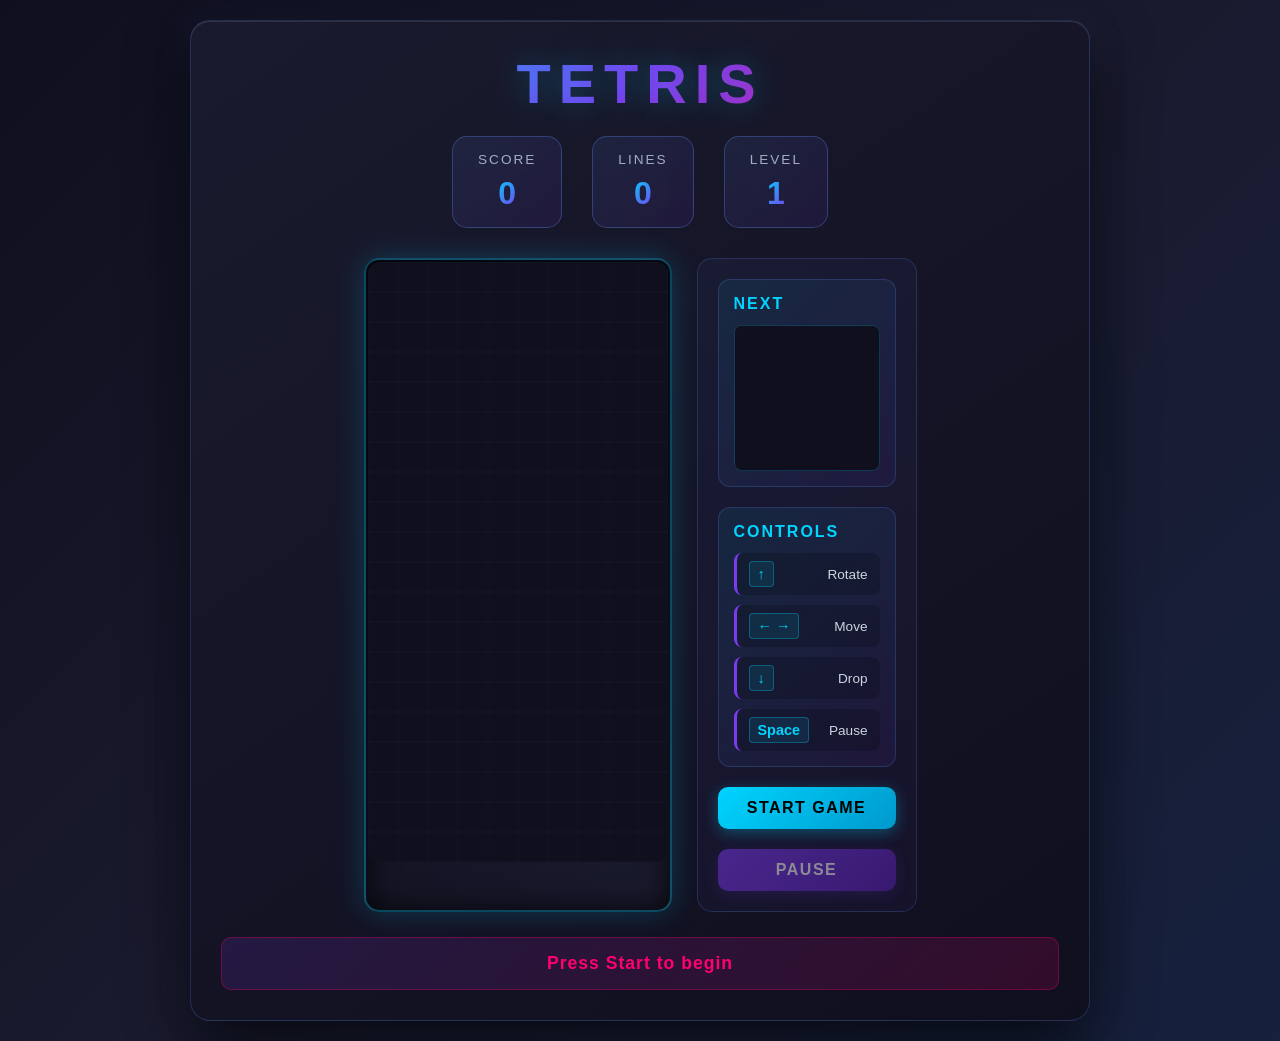
==== index.html @ 287fc106 "Cambio a tetris" ====
<!DOCTYPE html>
<html lang="es">
<head>
    <meta charset="UTF-8">
    <meta name="viewport" content="width=device-width, initial-scale=1.0, user-scalable=no, viewport-fit=cover">
    <title>Tetris</title>
    <link rel="stylesheet" href="style.css">
</head>
<body>
    <div class="container">
        <div class="game-wrapper">
            <div class="header">
                <h1>TETRIS</h1>
                <div class="score-board">
                    <div class="score-item">
                        <span class="label">Score</span>
                        <span class="value" id="score">0</span>
                    </div>
                    <div class="score-item">
                        <span class="label">Lines</span>
                        <span class="value" id="lines">0</span>
                    </div>
                    <div class="score-item">
                        <span class="label">Level</span>
                        <span class="value" id="level">1</span>
                    </div>
                </div>
            </div>

            <!-- Modal de Preguntas -->
            <div class="question-modal" id="questionModal">
                <div class="question-content">
                    <div class="question-header">
                        <h2>Pregunta</h2>
                        <span class="question-counter" id="questionCounter">1/40</span>
                    </div>
                    <div class="question-text" id="questionText"></div>
                    <div class="question-options" id="questionOptions"></div>
                    <div class="question-feedback" id="questionFeedback"></div>
                    <div class="question-explanation" id="questionExplanation"></div>
                </div>
            </div>

            <div class="game-container">
                <div class="game-board">
                    <canvas id="gameCanvas" width="300" height="600"></canvas>
                </div>

                <div class="side-panel">
                    <div class="next-piece">
                        <h3>Next</h3>
                        <canvas id="nextCanvas" width="120" height="120"></canvas>
                    </div>

                    <div class="controls">
                        <h3>Controls</h3>
                        <div class="control-list">
                            <div class="control-item">
                                <span class="key">↑</span>
                                <span class="action">Rotate</span>
                            </div>
                            <div class="control-item">
                                <span class="key">← →</span>
                                <span class="action">Move</span>
                            </div>
                            <div class="control-item">
                                <span class="key">↓</span>
                                <span class="action">Drop</span>
                            </div>
                            <div class="control-item">
                                <span class="key">Space</span>
                                <span class="action">Pause</span>
                            </div>
                        </div>
                    </div>

                    <button id="startBtn" class="btn-primary">Start Game</button>
                    <button id="pauseBtn" class="btn-secondary" disabled>Pause</button>

                    <div class="touch-controls">
                        <button class="touch-btn touch-btn-rotate" id="rotateBtnTouch">ROTATE</button>
                        <button class="touch-btn touch-btn-left" id="leftBtnTouch">LEFT</button>
                        <button class="touch-btn touch-btn-down" id="downBtnTouch">DOWN</button>
                        <button class="touch-btn touch-btn-right" id="rightBtnTouch">RIGHT</button>
                    </div>
                </div>
            </div>

            <div class="status" id="status">Press Start to begin</div>
        </div>
    </div>

    <script src="../questions.js"></script>
    <script src="script.js"></script>
</body>
</html>
---- style.css ----
* {
    margin: 0;
    padding: 0;
    box-sizing: border-box;
}

body {
    font-family: 'Segoe UI', Tahoma, Geneva, Verdana, sans-serif;
    background: linear-gradient(135deg, #0f0f1e 0%, #1a1a2e 50%, #16213e 100%);
    min-height: 100vh;
    display: flex;
    justify-content: center;
    align-items: center;
    color: #fff;
}

.container {
    width: 100%;
    padding: 20px;
    display: flex;
    justify-content: center;
    align-items: center;
}

.game-wrapper {
    background: linear-gradient(145deg, #1a1a2e, #0f0f1e);
    border-radius: 20px;
    padding: 30px;
    box-shadow: 
        0 20px 60px rgba(0, 0, 0, 0.8),
        inset 0 1px 0 rgba(255, 255, 255, 0.1),
        0 0 40px rgba(100, 150, 255, 0.1);
    border: 1px solid rgba(100, 150, 255, 0.2);
    max-width: 900px;
    width: 100%;
}

.header {
    text-align: center;
    margin-bottom: 30px;
}

.header h1 {
    font-size: 3.5rem;
    font-weight: 900;
    background: linear-gradient(135deg, #00d4ff, #7c3aed, #ff006e);
    -webkit-background-clip: text;
    -webkit-text-fill-color: transparent;
    background-clip: text;
    letter-spacing: 8px;
    text-shadow: 0 0 30px rgba(0, 212, 255, 0.3);
    margin-bottom: 20px;
}

.score-board {
    display: flex;
    gap: 30px;
    justify-content: center;
    flex-wrap: wrap;
}

.score-item {
    display: flex;
    flex-direction: column;
    align-items: center;
    background: linear-gradient(135deg, rgba(100, 150, 255, 0.1), rgba(124, 58, 237, 0.1));
    padding: 15px 25px;
    border-radius: 15px;
    border: 1px solid rgba(100, 150, 255, 0.3);
    backdrop-filter: blur(10px);
}

.score-item .label {
    font-size: 0.85rem;
    color: #a0aec0;
    text-transform: uppercase;
    letter-spacing: 2px;
    margin-bottom: 8px;
}

.score-item .value {
    font-size: 2rem;
    font-weight: bold;
    background: linear-gradient(135deg, #00d4ff, #7c3aed);
    -webkit-background-clip: text;
    -webkit-text-fill-color: transparent;
    background-clip: text;
}

.game-container {
    display: flex;
    gap: 25px;
    margin-bottom: 25px;
    flex-wrap: wrap;
    justify-content: center;
}

.game-board {
    position: relative;
    background: linear-gradient(135deg, #0a0a14, #1a1a2e);
    border-radius: 15px;
    padding: 2px;
    box-shadow: 
        inset 0 0 30px rgba(0, 0, 0, 0.8),
        0 0 30px rgba(0, 212, 255, 0.2);
    border: 2px solid rgba(0, 212, 255, 0.3);
}

#gameCanvas {
    display: block;
    background: linear-gradient(135deg, #0f0f1e 0%, #1a1a2e 100%);
    border-radius: 12px;
    image-rendering: pixelated;
    image-rendering: crisp-edges;
    max-width: 100%;
    height: auto;
    width: 300px;
    height: 600px;
}

.side-panel {
    display: flex;
    flex-direction: column;
    gap: 20px;
    background: linear-gradient(135deg, rgba(100, 150, 255, 0.05), rgba(124, 58, 237, 0.05));
    padding: 20px;
    border-radius: 15px;
    border: 1px solid rgba(100, 150, 255, 0.2);
    min-width: 220px;
}

.next-piece,
.controls {
    background: linear-gradient(135deg, rgba(0, 212, 255, 0.08), rgba(124, 58, 237, 0.08));
    padding: 15px;
    border-radius: 12px;
    border: 1px solid rgba(100, 150, 255, 0.2);
}

.next-piece h3,
.controls h3 {
    font-size: 1rem;
    color: #00d4ff;
    text-transform: uppercase;
    letter-spacing: 2px;
    margin-bottom: 12px;
    font-weight: 600;
}

#nextCanvas {
    display: block;
    width: 100%;
    height: auto;
    background: linear-gradient(135deg, #0f0f1e, #1a1a2e);
    border-radius: 8px;
    border: 1px solid rgba(0, 212, 255, 0.2);
}

.control-list {
    display: flex;
    flex-direction: column;
    gap: 10px;
}

.control-item {
    display: flex;
    justify-content: space-between;
    align-items: center;
    padding: 8px 12px;
    background: rgba(0, 0, 0, 0.2);
    border-radius: 8px;
    border-left: 3px solid #7c3aed;
    transition: all 0.3s ease;
}

.control-item:hover {
    background: rgba(124, 58, 237, 0.2);
    transform: translateX(5px);
}

.control-item .key {
    font-weight: bold;
    color: #00d4ff;
    font-size: 0.9rem;
    padding: 4px 8px;
    background: rgba(0, 212, 255, 0.1);
    border-radius: 4px;
    border: 1px solid rgba(0, 212, 255, 0.3);
}

.control-item .action {
    color: #cbd5e0;
    font-size: 0.85rem;
}

.btn-primary,
.btn-secondary {
    padding: 12px 20px;
    border: none;
    border-radius: 10px;
    font-size: 1rem;
    font-weight: 600;
    cursor: pointer;
    text-transform: uppercase;
    letter-spacing: 1.5px;
    transition: all 0.3s ease;
    outline: none;
}

.btn-primary {
    background: linear-gradient(135deg, #00d4ff, #0099cc);
    color: #000;
    box-shadow: 0 4px 15px rgba(0, 212, 255, 0.3);
}

.btn-primary:hover:not(:disabled) {
    transform: translateY(-2px);
    box-shadow: 0 6px 25px rgba(0, 212, 255, 0.5);
}

.btn-primary:active:not(:disabled) {
    transform: translateY(0);
}

.btn-secondary {
    background: linear-gradient(135deg, #7c3aed, #5b21b6);
    color: #fff;
    box-shadow: 0 4px 15px rgba(124, 58, 237, 0.3);
}

.btn-secondary:hover:not(:disabled) {
    transform: translateY(-2px);
    box-shadow: 0 6px 25px rgba(124, 58, 237, 0.5);
}

.btn-secondary:active:not(:disabled) {
    transform: translateY(0);
}

.btn-primary:disabled,
.btn-secondary:disabled {
    opacity: 0.5;
    cursor: not-allowed;
}

.status {
    text-align: center;
    padding: 15px;
    background: linear-gradient(135deg, rgba(124, 58, 237, 0.15), rgba(255, 0, 110, 0.15));
    border-radius: 10px;
    border: 1px solid rgba(255, 0, 110, 0.3);
    font-size: 1.1rem;
    font-weight: 600;
    color: #ff006e;
    letter-spacing: 1px;
}

/* Controles táctiles */
.touch-controls {
    display: none;
    grid-template-columns: 1fr 1fr 1fr;
    gap: 10px;
    margin-top: 20px;
    padding: 15px;
    background: linear-gradient(135deg, rgba(100, 150, 255, 0.05), rgba(124, 58, 237, 0.05));
    border-radius: 15px;
    border: 1px solid rgba(100, 150, 255, 0.2);
}

.touch-btn {
    padding: 15px;
    background: linear-gradient(135deg, rgba(0, 212, 255, 0.2), rgba(124, 58, 237, 0.2));
    border: 2px solid rgba(0, 212, 255, 0.4);
    border-radius: 10px;
    color: #fff;
    font-weight: bold;
    font-size: 1.2rem;
    cursor: pointer;
    user-select: none;
    -webkit-user-select: none;
    -webkit-touch-callout: none;
    transition: all 0.1s ease;
}

.touch-btn:active {
    background: linear-gradient(135deg, rgba(0, 212, 255, 0.5), rgba(124, 58, 237, 0.5));
    transform: scale(0.95);
}

.touch-btn-rotate {
    grid-column: 1 / -1;
}

.touch-btn-left {
    grid-column: 1;
}

.touch-btn-down {
    grid-column: 2;
}

.touch-btn-right {
    grid-column: 3;
}

/* Responsive */
@media (max-width: 768px) {
    .game-wrapper {
        padding: 15px;
    }

    .header h1 {
        font-size: 2rem;
        letter-spacing: 3px;
    }

    .game-container {
        flex-direction: column;
        align-items: center;
        gap: 15px;
    }

    .side-panel {
        width: 100%;
        flex-direction: row;
        flex-wrap: wrap;
        justify-content: space-around;
        gap: 10px;
        padding: 15px;
    }

    .next-piece,
    .controls {
        flex: 1;
        min-width: 150px;
    }

    .score-board {
        gap: 10px;
    }

    .score-item {
        padding: 10px 15px;
    }

    .score-item .value {
        font-size: 1.5rem;
    }

    #gameCanvas {
        width: 280px;
        height: 560px;
    }

    .touch-controls {
        display: grid;
    }

    .btn-primary,
    .btn-secondary {
        flex: 1;
        min-width: 120px;
        padding: 10px 15px;
        font-size: 0.9rem;
    }
}

@media (max-width: 480px) {
    .game-wrapper {
        padding: 10px;
    }

    .header h1 {
        font-size: 1.5rem;
        letter-spacing: 2px;
    }

    .score-board {
        flex-direction: column;
        gap: 8px;
    }

    .score-item {
        padding: 8px 12px;
    }

    .score-item .value {
        font-size: 1.2rem;
    }

    .side-panel {
        padding: 10px;
        flex-direction: column;
    }

    .next-piece,
    .controls {
        min-width: 100%;
    }

    .control-list {
        gap: 8px;
    }

    .btn-primary,
    .btn-secondary {
        padding: 10px;
        font-size: 0.85rem;
        width: 100%;
    }

    .touch-controls {
        gap: 8px;
        padding: 10px;
        width: 100%;
    }

    .touch-btn {
        padding: 12px;
        font-size: 1rem;
    }

    #gameCanvas {
        width: 100%;
        max-width: 300px;
        height: auto;
    }
}

@media (max-width: 360px) {
    .game-wrapper {
        padding: 8px;
    }

    .header h1 {
        font-size: 1.3rem;
        letter-spacing: 1px;
    }

    .score-item {
        padding: 6px 10px;
    }

    .score-item .label {
        font-size: 0.75rem;
    }

    .score-item .value {
        font-size: 1rem;
    }

    .touch-btn {
        padding: 10px;
        font-size: 0.9rem;
    }

    .btn-primary,
    .btn-secondary {
        padding: 8px;
        font-size: 0.75rem;
    }
}

/* Animaciones */
@keyframes glow {
    0%, 100% {
        box-shadow: 
            0 20px 60px rgba(0, 0, 0, 0.8),
            inset 0 1px 0 rgba(255, 255, 255, 0.1),
            0 0 20px rgba(100, 150, 255, 0.1);
    }
    50% {
        box-shadow: 
            0 20px 60px rgba(0, 0, 0, 0.8),
            inset 0 1px 0 rgba(255, 255, 255, 0.1),
            0 0 50px rgba(100, 150, 255, 0.3);
    }
}

.game-wrapper {
    animation: glow 3s ease-in-out infinite;
}

/* Modal de Preguntas */
.question-modal {
    display: none;
    position: fixed;
    top: 0;
    left: 0;
    width: 100%;
    height: 100%;
    background: rgba(0, 0, 0, 0.85);
    backdrop-filter: blur(5px);
    z-index: 1000;
    justify-content: center;
    align-items: center;
    animation: fadeIn 0.3s ease-in-out;
}

.question-modal.active {
    display: flex;
}

@keyframes fadeIn {
    from {
        opacity: 0;
    }
    to {
        opacity: 1;
    }
}

@keyframes slideUp {
    from {
        transform: translateY(50px);
        opacity: 0;
    }
    to {
        transform: translateY(0);
        opacity: 1;
    }
}

.question-content {
    background: linear-gradient(135deg, #1a1a2e 0%, #16213e 100%);
    border-radius: 20px;
    padding: 40px;
    max-width: 700px;
    width: 90%;
    box-shadow: 
        0 25px 50px rgba(0, 0, 0, 0.8),
        inset 0 1px 0 rgba(255, 255, 255, 0.1),
        0 0 40px rgba(0, 212, 255, 0.2);
    border: 2px solid rgba(0, 212, 255, 0.3);
    animation: slideUp 0.5s ease-out;
    max-height: 90vh;
    overflow-y: auto;
}

.question-header {
    display: flex;
    justify-content: space-between;
    align-items: center;
    margin-bottom: 25px;
    padding-bottom: 15px;
    border-bottom: 2px solid rgba(0, 212, 255, 0.3);
}

.question-header h2 {
    color: #00d4ff;
    font-size: 1.8rem;
    letter-spacing: 2px;
    text-transform: uppercase;
}

.question-counter {
    background: linear-gradient(135deg, #7c3aed, #5b21b6);
    padding: 8px 16px;
    border-radius: 20px;
    font-weight: 600;
    font-size: 0.9rem;
    color: #fff;
}

.question-text {
    margin-bottom: 25px;
    font-size: 1.2rem;
    line-height: 1.6;
    color: #e2e8f0;
    padding: 20px;
    background: rgba(100, 150, 255, 0.08);
    border-left: 4px solid #00d4ff;
    border-radius: 8px;
}

.question-options {
    display: flex;
    flex-direction: column;
    gap: 12px;
    margin-bottom: 25px;
}

.option {
    padding: 16px 20px;
    background: linear-gradient(135deg, rgba(124, 58, 237, 0.1), rgba(0, 212, 255, 0.05));
    border: 2px solid rgba(100, 150, 255, 0.3);
    border-radius: 12px;
    color: #cbd5e0;
    cursor: pointer;
    transition: all 0.3s ease;
    font-size: 1rem;
    line-height: 1.5;
}

.option:hover {
    background: linear-gradient(135deg, rgba(124, 58, 237, 0.2), rgba(0, 212, 255, 0.1));
    border-color: rgba(0, 212, 255, 0.6);
    transform: translateX(5px);
}

.option.selected {
    background: linear-gradient(135deg, rgba(0, 212, 255, 0.3), rgba(124, 58, 237, 0.2));
    border-color: #00d4ff;
    color: #fff;
}

.option.correct {
    background: linear-gradient(135deg, rgba(0, 255, 127, 0.3), rgba(34, 197, 94, 0.2));
    border-color: #00ff7f;
    color: #fff;
}

.option.incorrect {
    background: linear-gradient(135deg, rgba(255, 68, 68, 0.3), rgba(220, 38, 38, 0.2));
    border-color: #ff4444;
    color: #fff;
}

.option:disabled {
    cursor: not-allowed;
}

.question-feedback {
    min-height: 40px;
    margin-bottom: 20px;
    padding: 15px 20px;
    border-radius: 10px;
    text-align: center;
    font-weight: 600;
    font-size: 1.1rem;
    display: none;
}

.question-feedback.show {
    display: block;
}

.question-feedback.correct {
    background: rgba(0, 255, 127, 0.2);
    color: #00ff7f;
    border: 2px solid rgba(0, 255, 127, 0.5);
}

.question-feedback.incorrect {
    background: rgba(255, 68, 68, 0.2);
    color: #ff4444;
    border: 2px solid rgba(255, 68, 68, 0.5);
}

.question-explanation {
    background: rgba(100, 150, 255, 0.1);
    border-left: 4px solid #7c3aed;
    padding: 15px 20px;
    border-radius: 8px;
    color: #cbd5e0;
    font-size: 0.95rem;
    line-height: 1.6;
    display: none;
    margin-top: 20px;
}

.question-explanation.show {
    display: block;
}

.question-explanation strong {
    color: #7c3aed;
}

.continue-btn {
    width: 100%;
    padding: 14px;
    background: linear-gradient(135deg, #00d4ff, #0099cc);
    border: none;
    border-radius: 10px;
    color: #000;
    font-weight: 600;
    font-size: 1rem;
    cursor: pointer;
    text-transform: uppercase;
    letter-spacing: 1.5px;
    margin-top: 20px;
    transition: all 0.3s ease;
    display: none;
}

.continue-btn.show {
    display: block;
}

.continue-btn:hover {
    transform: translateY(-2px);
    box-shadow: 0 6px 25px rgba(0, 212, 255, 0.5);
}

.continue-btn:active {
    transform: translateY(0);
}

@media (max-width: 600px) {
    .question-content {
        padding: 25px;
        width: 95%;
    }

    .question-header h2 {
        font-size: 1.4rem;
    }

    .question-text {
        font-size: 1rem;
        padding: 15px;
    }

    .option {
        padding: 14px 16px;
        font-size: 0.95rem;
    }

    .question-counter {
        padding: 6px 12px;
        font-size: 0.8rem;
    }
}

@media (max-width: 360px) {
    .question-content {
        padding: 15px;
        border-radius: 15px;
    }

    .question-header h2 {
        font-size: 1.2rem;
    }

    .question-text {
        font-size: 0.9rem;
        padding: 12px;
    }

    .option {
        padding: 12px;
        font-size: 0.85rem;
    }
}
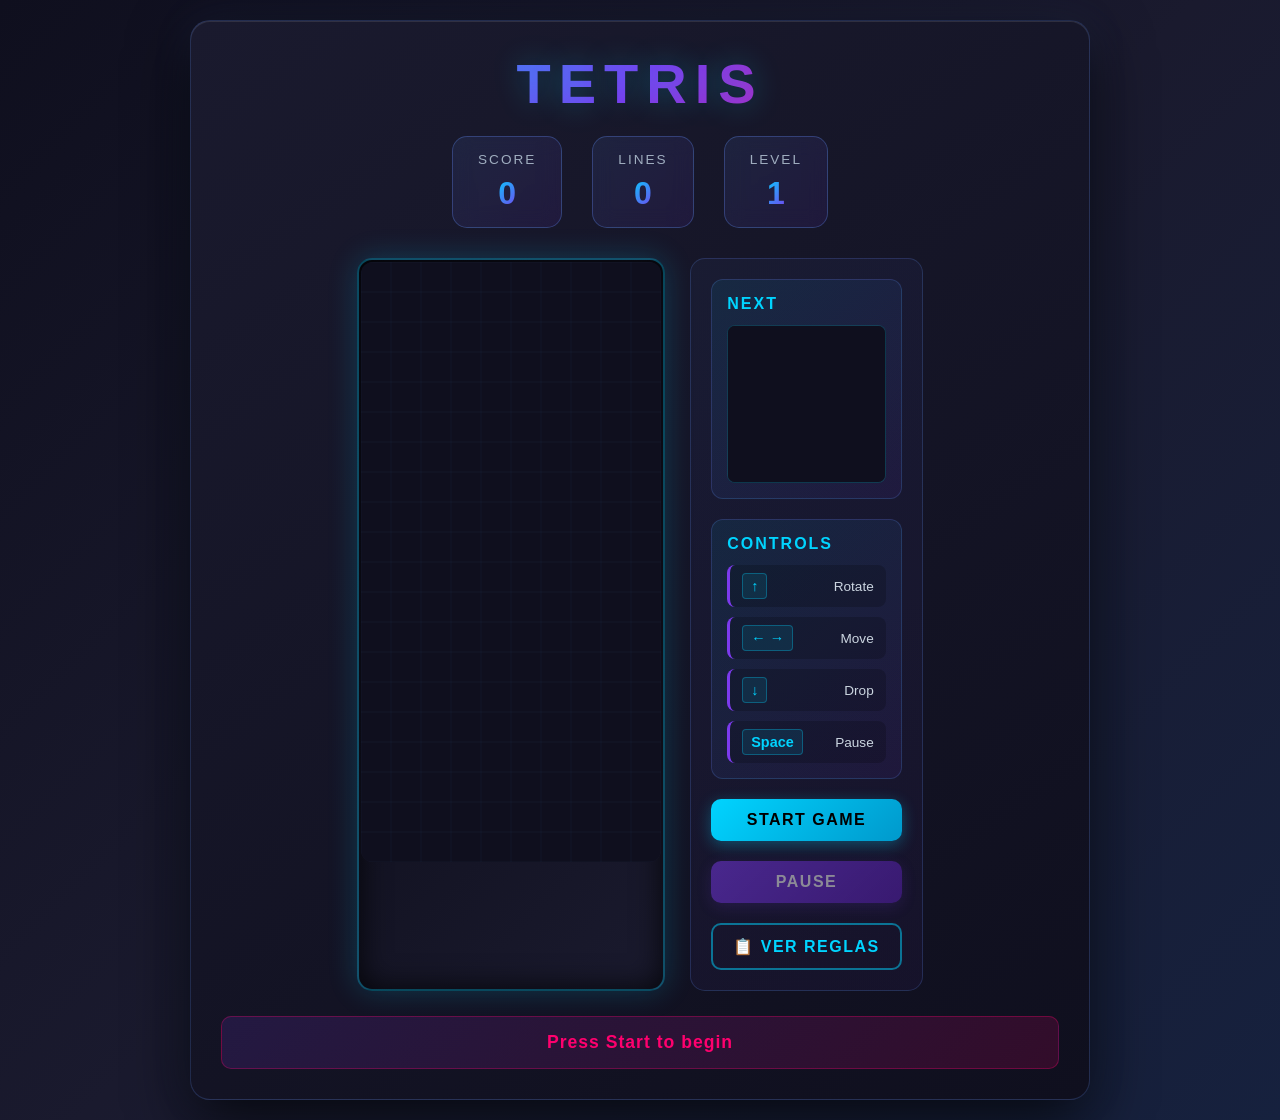
==== commit 1e25eedc: "reglas regla, erik y jose se pegan en los baños de la oficina" ====
--- a/index.html
+++ b/index.html
@@ -1,11 +1,13 @@
 <!DOCTYPE html>
 <html lang="es">
+
 <head>
     <meta charset="UTF-8">
     <meta name="viewport" content="width=device-width, initial-scale=1.0, user-scalable=no, viewport-fit=cover">
     <title>Tetris</title>
     <link rel="stylesheet" href="style.css">
 </head>
+
 <body>
     <div class="container">
         <div class="game-wrapper">
@@ -41,6 +43,110 @@
                 </div>
             </div>
 
+            <!-- Modal de Reglas -->
+            <div class="rules-modal" id="rulesModal">
+                <div class="rules-content">
+                    <div class="rules-header">
+                        <h2>📋 Reglas del Juego</h2>
+                        <button class="rules-close" id="rulesClose">✕</button>
+                    </div>
+
+                    <div class="rules-body">
+                        <div class="rules-section">
+                            <h3>🎯 Objetivo</h3>
+                            <p>Completa líneas horizontales colocando las piezas que caen. Cada línea completa
+                                desaparece y suma puntos. ¡El juego termina cuando las piezas llegan al tope!</p>
+                        </div>
+
+                        <div class="rules-section">
+                            <h3>🕹️ Controles</h3>
+                            <div class="rules-controls">
+                                <div class="rules-control-item">
+                                    <span class="rules-key">↑</span>
+                                    <span>Rotar pieza</span>
+                                </div>
+                                <div class="rules-control-item">
+                                    <span class="rules-key">← →</span>
+                                    <span>Mover izquierda / derecha</span>
+                                </div>
+                                <div class="rules-control-item">
+                                    <span class="rules-key">↓</span>
+                                    <span>Bajar más rápido</span>
+                                </div>
+                                <div class="rules-control-item">
+                                    <span class="rules-key">Space</span>
+                                    <span>Pausar / Reanudar</span>
+                                </div>
+                            </div>
+                        </div>
+
+                        <div class="rules-section">
+                            <h3>⭐ Puntuación</h3>
+                            <div class="rules-score-table">
+                                <div class="rules-score-row">
+                                    <span class="rules-score-label">1 línea</span>
+                                    <span class="rules-score-points">100 pts × nivel</span>
+                                </div>
+                                <div class="rules-score-row">
+                                    <span class="rules-score-label">2 líneas</span>
+                                    <span class="rules-score-points">300 pts × nivel</span>
+                                </div>
+                                <div class="rules-score-row">
+                                    <span class="rules-score-label">3 líneas</span>
+                                    <span class="rules-score-points">500 pts × nivel</span>
+                                </div>
+                                <div class="rules-score-row highlight">
+                                    <span class="rules-score-label">4 líneas (Tetris!)</span>
+                                    <span class="rules-score-points">800 pts × nivel</span>
+                                </div>
+                            </div>
+                        </div>
+
+                        <div class="rules-section">
+                            <h3>📈 Niveles</h3>
+                            <p>Cada <strong>10 líneas</strong> completadas subes de nivel. Con cada nivel, las piezas
+                                caen más rápido. ¡Llega lo más lejos que puedas!</p>
+                        </div>
+
+                        <div class="rules-section">
+                            <h3>❓ Preguntas de Trivia</h3>
+                            <p>Al completar líneas aparecerán preguntas sobre <strong>Transformaciones
+                                    Lineales</strong>. El juego se pausa mientras respondes. Una respuesta correcta te
+                                da puntos extra.</p>
+
+                            <div class="rules-nomenclature">
+                                <div class="rules-nomen-title">Temas que se evalúan:</div>
+
+                                <div class="rules-nomen-item">
+                                    <span class="rules-nomen-tag tag-blue">T: ℝⁿ → ℝᵐ</span>
+                                    <span>Verificación de linealidad (aditividad y homogeneidad)</span>
+                                </div>
+                                <div class="rules-nomen-item">
+                                    <span class="rules-nomen-tag tag-purple">ker(T)</span>
+                                    <span>Núcleo: vectores que T lleva al <strong>0</strong></span>
+                                </div>
+                                <div class="rules-nomen-item">
+                                    <span class="rules-nomen-tag tag-blue">Im(T)</span>
+                                    <span>Imagen: conjunto de todos los valores que produce T</span>
+                                </div>
+                                <div class="rules-nomen-item">
+                                    <span class="rules-nomen-tag tag-green">dim(ker) + dim(Im) = n</span>
+                                    <span>Teorema de la Dimensión</span>
+                                </div>
+                                <div class="rules-nomen-item">
+                                    <span class="rules-nomen-tag tag-green">Gen{v₁, v₂, …}</span>
+                                    <span>Subespacio generado: todas las combinaciones lineales de los vectores
+                                        dados</span>
+                                </div>
+
+                            </div>
+                        </div>
+                    </div>
+
+                    <button class="rules-close-btn" id="rulesCloseBtn">¡Entendido, a jugar!</button>
+                </div>
+            </div>
+
             <div class="game-container">
                 <div class="game-board">
                     <canvas id="gameCanvas" width="300" height="600"></canvas>
@@ -76,6 +182,7 @@
 
                     <button id="startBtn" class="btn-primary">Start Game</button>
                     <button id="pauseBtn" class="btn-secondary" disabled>Pause</button>
+                    <button id="rulesBtn" class="btn-rules">📋 Ver Reglas</button>
 
                     <div class="touch-controls">
                         <button class="touch-btn touch-btn-rotate" id="rotateBtnTouch">ROTATE</button>
@@ -92,5 +199,31 @@
 
     <script src="../questions.js"></script>
     <script src="script.js"></script>
+
+    <script>
+        const rulesBtn = document.getElementById('rulesBtn');
+        const rulesModal = document.getElementById('rulesModal');
+        const rulesClose = document.getElementById('rulesClose');
+        const rulesCloseBtn = document.getElementById('rulesCloseBtn');
+
+        rulesBtn.addEventListener('click', () => {
+            rulesModal.classList.add('active');
+        });
+
+        rulesClose.addEventListener('click', () => {
+            rulesModal.classList.remove('active');
+        });
+
+        rulesCloseBtn.addEventListener('click', () => {
+            rulesModal.classList.remove('active');
+        });
+
+        rulesModal.addEventListener('click', (e) => {
+            if (e.target === rulesModal) {
+                rulesModal.classList.remove('active');
+            }
+        });
+    </script>
 </body>
-</html>
+
+</html>
--- a/style.css
+++ b/style.css
@@ -241,6 +241,33 @@
 .btn-secondary:disabled {
     opacity: 0.5;
     cursor: not-allowed;
+}
+
+/* Botón Ver Reglas */
+.btn-rules {
+    padding: 12px 20px;
+    border: 2px solid rgba(0, 212, 255, 0.5);
+    border-radius: 10px;
+    font-size: 1rem;
+    font-weight: 600;
+    cursor: pointer;
+    text-transform: uppercase;
+    letter-spacing: 1.5px;
+    transition: all 0.3s ease;
+    outline: none;
+    background: transparent;
+    color: #00d4ff;
+}
+
+.btn-rules:hover {
+    background: rgba(0, 212, 255, 0.15);
+    border-color: #00d4ff;
+    transform: translateY(-2px);
+    box-shadow: 0 6px 25px rgba(0, 212, 255, 0.3);
+}
+
+.btn-rules:active {
+    transform: translateY(0);
 }
 
 .status {
@@ -481,6 +508,22 @@
     animation: glow 3s ease-in-out infinite;
 }
 
+@keyframes fadeIn {
+    from { opacity: 0; }
+    to { opacity: 1; }
+}
+
+@keyframes slideUp {
+    from {
+        transform: translateY(50px);
+        opacity: 0;
+    }
+    to {
+        transform: translateY(0);
+        opacity: 1;
+    }
+}
+
 /* Modal de Preguntas */
 .question-modal {
     display: none;
@@ -499,26 +542,6 @@
 
 .question-modal.active {
     display: flex;
-}
-
-@keyframes fadeIn {
-    from {
-        opacity: 0;
-    }
-    to {
-        opacity: 1;
-    }
-}
-
-@keyframes slideUp {
-    from {
-        transform: translateY(50px);
-        opacity: 0;
-    }
-    to {
-        transform: translateY(0);
-        opacity: 1;
-    }
 }
 
 .question-content {
@@ -697,6 +720,202 @@
     transform: translateY(0);
 }
 
+/* Modal de Reglas */
+.rules-modal {
+    display: none;
+    position: fixed;
+    top: 0;
+    left: 0;
+    width: 100%;
+    height: 100%;
+    background: rgba(0, 0, 0, 0.85);
+    backdrop-filter: blur(5px);
+    z-index: 2000;
+    justify-content: center;
+    align-items: center;
+    animation: fadeIn 0.3s ease-in-out;
+}
+
+.rules-modal.active {
+    display: flex;
+}
+
+.rules-content {
+    background: linear-gradient(135deg, #1a1a2e 0%, #16213e 100%);
+    border-radius: 20px;
+    padding: 40px;
+    max-width: 620px;
+    width: 92%;
+    max-height: 90vh;
+    overflow-y: auto;
+    box-shadow:
+        0 25px 50px rgba(0, 0, 0, 0.8),
+        inset 0 1px 0 rgba(255, 255, 255, 0.1),
+        0 0 40px rgba(0, 212, 255, 0.2);
+    border: 2px solid rgba(0, 212, 255, 0.3);
+    animation: slideUp 0.4s ease-out;
+}
+
+.rules-header {
+    display: flex;
+    justify-content: space-between;
+    align-items: center;
+    margin-bottom: 30px;
+    padding-bottom: 15px;
+    border-bottom: 2px solid rgba(0, 212, 255, 0.3);
+}
+
+.rules-header h2 {
+    color: #00d4ff;
+    font-size: 1.6rem;
+    letter-spacing: 2px;
+}
+
+.rules-close {
+    background: rgba(255, 0, 110, 0.2);
+    border: 2px solid rgba(255, 0, 110, 0.4);
+    color: #ff006e;
+    border-radius: 8px;
+    width: 36px;
+    height: 36px;
+    font-size: 1rem;
+    cursor: pointer;
+    transition: all 0.2s ease;
+    display: flex;
+    align-items: center;
+    justify-content: center;
+    font-weight: bold;
+}
+
+.rules-close:hover {
+    background: rgba(255, 0, 110, 0.4);
+    transform: scale(1.1);
+}
+
+.rules-body {
+    display: flex;
+    flex-direction: column;
+    gap: 22px;
+}
+
+.rules-section {
+    background: rgba(100, 150, 255, 0.06);
+    border: 1px solid rgba(100, 150, 255, 0.2);
+    border-radius: 12px;
+    padding: 18px 20px;
+}
+
+.rules-section h3 {
+    color: #7c3aed;
+    font-size: 1rem;
+    margin-bottom: 12px;
+    text-transform: uppercase;
+    letter-spacing: 1.5px;
+}
+
+.rules-section p {
+    color: #cbd5e0;
+    font-size: 0.95rem;
+    line-height: 1.7;
+}
+
+.rules-section p strong {
+    color: #00d4ff;
+}
+
+.rules-controls {
+    display: flex;
+    flex-direction: column;
+    gap: 8px;
+}
+
+.rules-control-item {
+    display: flex;
+    align-items: center;
+    gap: 14px;
+    padding: 8px 10px;
+    background: rgba(0, 0, 0, 0.2);
+    border-radius: 8px;
+    color: #cbd5e0;
+    font-size: 0.92rem;
+}
+
+.rules-key {
+    font-weight: bold;
+    color: #00d4ff;
+    padding: 4px 10px;
+    background: rgba(0, 212, 255, 0.1);
+    border-radius: 6px;
+    border: 1px solid rgba(0, 212, 255, 0.35);
+    min-width: 60px;
+    text-align: center;
+    font-size: 0.88rem;
+    white-space: nowrap;
+}
+
+.rules-score-table {
+    display: flex;
+    flex-direction: column;
+    gap: 8px;
+}
+
+.rules-score-row {
+    display: flex;
+    justify-content: space-between;
+    align-items: center;
+    padding: 10px 14px;
+    background: rgba(0, 0, 0, 0.2);
+    border-radius: 8px;
+    color: #cbd5e0;
+    font-size: 0.92rem;
+}
+
+.rules-score-row.highlight {
+    background: linear-gradient(135deg, rgba(0, 212, 255, 0.15), rgba(124, 58, 237, 0.15));
+    border: 1px solid rgba(0, 212, 255, 0.4);
+}
+
+.rules-score-label {
+    font-weight: 600;
+    color: #e2e8f0;
+}
+
+.rules-score-points {
+    color: #00d4ff;
+    font-weight: bold;
+}
+
+.rules-score-row.highlight .rules-score-label,
+.rules-score-row.highlight .rules-score-points {
+    color: #fff;
+}
+
+.rules-close-btn {
+    width: 100%;
+    margin-top: 28px;
+    padding: 14px;
+    background: linear-gradient(135deg, #00d4ff, #0099cc);
+    border: none;
+    border-radius: 10px;
+    color: #000;
+    font-weight: 700;
+    font-size: 1rem;
+    cursor: pointer;
+    text-transform: uppercase;
+    letter-spacing: 1.5px;
+    transition: all 0.3s ease;
+}
+
+.rules-close-btn:hover {
+    transform: translateY(-2px);
+    box-shadow: 0 6px 25px rgba(0, 212, 255, 0.5);
+}
+
+.rules-close-btn:active {
+    transform: translateY(0);
+}
+
+/* Responsive modals */
 @media (max-width: 600px) {
     .question-content {
         padding: 25px;
@@ -721,6 +940,19 @@
         padding: 6px 12px;
         font-size: 0.8rem;
     }
+
+    .rules-content {
+        padding: 22px;
+    }
+
+    .rules-header h2 {
+        font-size: 1.2rem;
+    }
+
+    .rules-key {
+        min-width: 48px;
+        font-size: 0.8rem;
+    }
 }
 
 @media (max-width: 360px) {
@@ -742,4 +974,82 @@
         padding: 12px;
         font-size: 0.85rem;
     }
-}
+
+    .rules-content {
+        padding: 15px;
+        border-radius: 15px;
+    }
+    /* Nomenclaturas en modal de reglas */
+.rules-nomenclature {
+    margin-top: 14px;
+    display: flex;
+    flex-direction: column;
+    gap: 9px;
+}
+
+.rules-nomen-title {
+    font-size: 0.8rem;
+    text-transform: uppercase;
+    letter-spacing: 1.5px;
+    color: #a0aec0;
+    margin-bottom: 4px;
+}
+
+.rules-nomen-item {
+    display: flex;
+    align-items: center;
+    gap: 12px;
+    padding: 8px 10px;
+    background: rgba(0, 0, 0, 0.2);
+    border-radius: 8px;
+    color: #cbd5e0;
+    font-size: 0.88rem;
+    line-height: 1.4;
+}
+
+.rules-nomen-item strong {
+    color: #00d4ff;
+}
+
+.rules-nomen-tag {
+    font-family: 'Courier New', monospace;
+    font-weight: 700;
+    font-size: 0.78rem;
+    padding: 4px 10px;
+    border-radius: 6px;
+    white-space: nowrap;
+    flex-shrink: 0;
+}
+
+.tag-blue {
+    background: rgba(0, 212, 255, 0.12);
+    border: 1px solid rgba(0, 212, 255, 0.4);
+    color: #00d4ff;
+}
+
+.tag-purple {
+    background: rgba(124, 58, 237, 0.2);
+    border: 1px solid rgba(124, 58, 237, 0.5);
+    color: #a78bfa;
+}
+
+.tag-green {
+    background: rgba(0, 255, 127, 0.1);
+    border: 1px solid rgba(0, 255, 127, 0.35);
+    color: #00ff7f;
+}
+
+.tag-pink {
+    background: rgba(255, 0, 110, 0.15);
+    border: 1px solid rgba(255, 0, 110, 0.4);
+    color: #ff6eb4;
+}
+
+@media (max-width: 480px) {
+    .rules-nomen-item {
+        flex-direction: column;
+        align-items: flex-start;
+        gap: 6px;
+    }
+}
+}
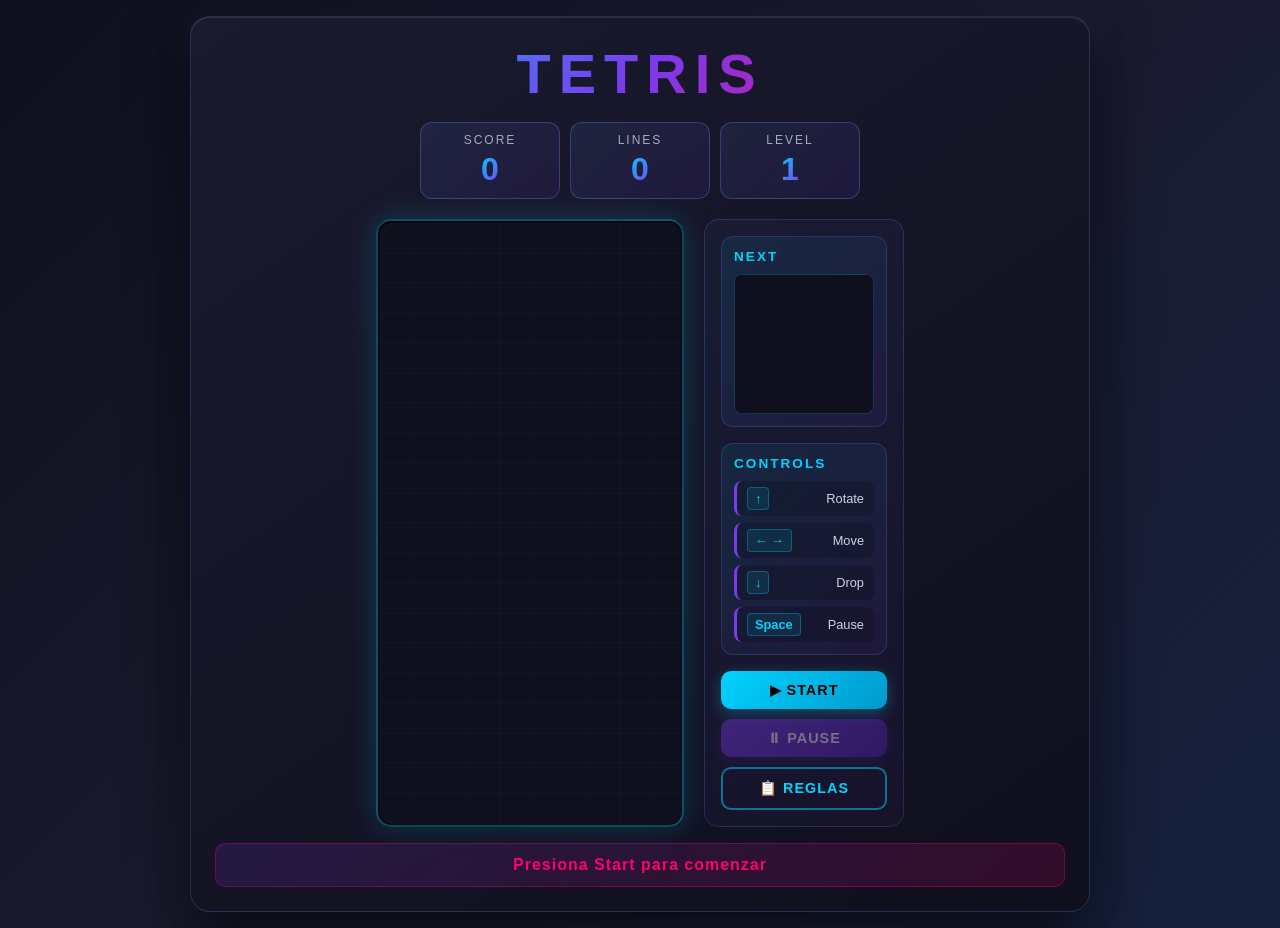
==== commit 9886a1fe: "s s" ====
--- a/index.html
+++ b/index.html
@@ -1,16 +1,16 @@
 <!DOCTYPE html>
 <html lang="es">
-
 <head>
     <meta charset="UTF-8">
     <meta name="viewport" content="width=device-width, initial-scale=1.0, user-scalable=no, viewport-fit=cover">
     <title>Tetris</title>
     <link rel="stylesheet" href="style.css">
 </head>
-
 <body>
     <div class="container">
         <div class="game-wrapper">
+
+            <!-- Header -->
             <div class="header">
                 <h1>TETRIS</h1>
                 <div class="score-board">
@@ -50,14 +50,11 @@
                         <h2>📋 Reglas del Juego</h2>
                         <button class="rules-close" id="rulesClose">✕</button>
                     </div>
-
                     <div class="rules-body">
                         <div class="rules-section">
                             <h3>🎯 Objetivo</h3>
-                            <p>Completa líneas horizontales colocando las piezas que caen. Cada línea completa
-                                desaparece y suma puntos. ¡El juego termina cuando las piezas llegan al tope!</p>
-                        </div>
-
+                            <p>Completa líneas horizontales colocando las piezas que caen. Cada línea completa desaparece y suma puntos. ¡El juego termina cuando las piezas llegan al tope!</p>
+                        </div>
                         <div class="rules-section">
                             <h3>🕹️ Controles</h3>
                             <div class="rules-controls">
@@ -79,7 +76,6 @@
                                 </div>
                             </div>
                         </div>
-
                         <div class="rules-section">
                             <h3>⭐ Puntuación</h3>
                             <div class="rules-score-table">
@@ -101,22 +97,15 @@
                                 </div>
                             </div>
                         </div>
-
                         <div class="rules-section">
                             <h3>📈 Niveles</h3>
-                            <p>Cada <strong>10 líneas</strong> completadas subes de nivel. Con cada nivel, las piezas
-                                caen más rápido. ¡Llega lo más lejos que puedas!</p>
-                        </div>
-
+                            <p>Cada <strong>10 líneas</strong> completadas subes de nivel. Con cada nivel, las piezas caen más rápido. ¡Llega lo más lejos que puedas!</p>
+                        </div>
                         <div class="rules-section">
                             <h3>❓ Preguntas de Trivia</h3>
-                            <p>Al completar líneas aparecerán preguntas sobre <strong>Transformaciones
-                                    Lineales</strong>. El juego se pausa mientras respondes. Una respuesta correcta te
-                                da puntos extra.</p>
-
+                            <p>Al completar líneas aparecerán preguntas sobre <strong>Transformaciones Lineales</strong>. El juego se pausa mientras respondes. Una respuesta correcta te da puntos extra.</p>
                             <div class="rules-nomenclature">
                                 <div class="rules-nomen-title">Temas que se evalúan:</div>
-
                                 <div class="rules-nomen-item">
                                     <span class="rules-nomen-tag tag-blue">T: ℝⁿ → ℝᵐ</span>
                                     <span>Verificación de linealidad (aditividad y homogeneidad)</span>
@@ -130,35 +119,45 @@
                                     <span>Imagen: conjunto de todos los valores que produce T</span>
                                 </div>
                                 <div class="rules-nomen-item">
+                                    <span class="rules-nomen-tag tag-green">Gen{v₁, v₂, …}</span>
+                                    <span>Subespacio generado: todas las combinaciones lineales de los vectores dados</span>
+                                </div>
+                                <div class="rules-nomen-item">
                                     <span class="rules-nomen-tag tag-green">dim(ker) + dim(Im) = n</span>
                                     <span>Teorema de la Dimensión</span>
                                 </div>
                                 <div class="rules-nomen-item">
-                                    <span class="rules-nomen-tag tag-green">Gen{v₁, v₂, …}</span>
-                                    <span>Subespacio generado: todas las combinaciones lineales de los vectores
-                                        dados</span>
-                                </div>
-
-                            </div>
-                        </div>
-                    </div>
-
+                                    <span class="rules-nomen-tag tag-purple">Mono / Epi / Iso</span>
+                                    <span>Clasificación: inyectiva, sobreyectiva o biyectiva</span>
+                                </div>
+                                <div class="rules-nomen-item">
+                                    <span class="rules-nomen-tag tag-pink">T∘S</span>
+                                    <span>Composición de transformaciones</span>
+                                </div>
+                                <div class="rules-nomen-item">
+                                    <span class="rules-nomen-tag tag-blue">A = [T(e₁) | T(e₂) | …]</span>
+                                    <span>Matriz asociada a la transformación</span>
+                                </div>
+                            </div>
+                        </div>
+                    </div>
                     <button class="rules-close-btn" id="rulesCloseBtn">¡Entendido, a jugar!</button>
                 </div>
             </div>
 
+            <!-- Área principal de juego -->
             <div class="game-container">
                 <div class="game-board">
                     <canvas id="gameCanvas" width="300" height="600"></canvas>
                 </div>
 
+                <!-- Panel lateral (solo desktop) -->
                 <div class="side-panel">
                     <div class="next-piece">
                         <h3>Next</h3>
                         <canvas id="nextCanvas" width="120" height="120"></canvas>
                     </div>
-
-                    <div class="controls">
+                    <div class="controls-info">
                         <h3>Controls</h3>
                         <div class="control-list">
                             <div class="control-item">
@@ -179,21 +178,43 @@
                             </div>
                         </div>
                     </div>
-
-                    <button id="startBtn" class="btn-primary">Start Game</button>
-                    <button id="pauseBtn" class="btn-secondary" disabled>Pause</button>
-                    <button id="rulesBtn" class="btn-rules">📋 Ver Reglas</button>
-
-                    <div class="touch-controls">
-                        <button class="touch-btn touch-btn-rotate" id="rotateBtnTouch">ROTATE</button>
-                        <button class="touch-btn touch-btn-left" id="leftBtnTouch">LEFT</button>
-                        <button class="touch-btn touch-btn-down" id="downBtnTouch">DOWN</button>
-                        <button class="touch-btn touch-btn-right" id="rightBtnTouch">RIGHT</button>
-                    </div>
-                </div>
-            </div>
-
-            <div class="status" id="status">Press Start to begin</div>
+                    <div class="side-buttons">
+                        <button id="startBtn" class="btn-primary">▶ Start</button>
+                        <button id="pauseBtn" class="btn-secondary" disabled>⏸ Pause</button>
+                        <button id="rulesBtn" class="btn-rules">📋 Reglas</button>
+                    </div>
+                </div>
+            </div>
+
+            <!-- Barra de botones móvil (debajo del canvas) -->
+            <div class="mobile-action-bar">
+                <button id="startBtnMobile" class="btn-primary">▶ Start</button>
+                <button id="pauseBtnMobile" class="btn-secondary" disabled>⏸ Pause</button>
+                <button id="rulesBtnMobile" class="btn-rules">📋 Reglas</button>
+            </div>
+
+            <!-- Controles táctiles -->
+            <div class="touch-controls">
+                <div class="touch-row">
+                    <button class="touch-btn touch-btn-rotate" id="rotateBtnTouch">
+                        <span class="touch-icon">↻</span>
+                        <span class="touch-label">ROTAR</span>
+                    </button>
+                </div>
+                <div class="touch-row touch-row-main">
+                    <button class="touch-btn touch-btn-left" id="leftBtnTouch">
+                        <span class="touch-icon">◀</span>
+                    </button>
+                    <button class="touch-btn touch-btn-down" id="downBtnTouch">
+                        <span class="touch-icon">▼</span>
+                    </button>
+                    <button class="touch-btn touch-btn-right" id="rightBtnTouch">
+                        <span class="touch-icon">▶</span>
+                    </button>
+                </div>
+            </div>
+
+            <div class="status" id="status">Presiona Start para comenzar</div>
         </div>
     </div>
 
@@ -201,29 +222,42 @@
     <script src="script.js"></script>
 
     <script>
-        const rulesBtn = document.getElementById('rulesBtn');
+        // Modal de reglas
+        const allRulesBtns = [
+            document.getElementById('rulesBtn'),
+            document.getElementById('rulesBtnMobile')
+        ].filter(Boolean);
         const rulesModal = document.getElementById('rulesModal');
         const rulesClose = document.getElementById('rulesClose');
         const rulesCloseBtn = document.getElementById('rulesCloseBtn');
 
-        rulesBtn.addEventListener('click', () => {
-            rulesModal.classList.add('active');
+        allRulesBtns.forEach(btn => {
+            btn.addEventListener('click', () => rulesModal.classList.add('active'));
         });
-
-        rulesClose.addEventListener('click', () => {
-            rulesModal.classList.remove('active');
+        rulesClose.addEventListener('click', () => rulesModal.classList.remove('active'));
+        rulesCloseBtn.addEventListener('click', () => rulesModal.classList.remove('active'));
+        rulesModal.addEventListener('click', (e) => {
+            if (e.target === rulesModal) rulesModal.classList.remove('active');
         });
 
-        rulesCloseBtn.addEventListener('click', () => {
-            rulesModal.classList.remove('active');
-        });
-
-        rulesModal.addEventListener('click', (e) => {
-            if (e.target === rulesModal) {
-                rulesModal.classList.remove('active');
-            }
-        });
+        // Sincronizar botones Start/Pause móvil con los del side-panel
+        const startBtnDesktop = document.getElementById('startBtn');
+        const pauseBtnDesktop = document.getElementById('pauseBtn');
+        const startBtnMobile  = document.getElementById('startBtnMobile');
+        const pauseBtnMobile  = document.getElementById('pauseBtnMobile');
+
+        startBtnMobile.addEventListener('click', () => startBtnDesktop.click());
+        pauseBtnMobile.addEventListener('click', () => pauseBtnDesktop.click());
+
+        // Observar cambios de disabled en los botones desktop para reflejarlos en móvil
+        const syncDisabled = (source, target) => {
+            const observer = new MutationObserver(() => {
+                target.disabled = source.disabled;
+            });
+            observer.observe(source, { attributes: true, attributeFilter: ['disabled'] });
+        };
+        syncDisabled(startBtnDesktop, startBtnMobile);
+        syncDisabled(pauseBtnDesktop, pauseBtnMobile);
     </script>
 </body>
-
 </html>
--- a/style.css
+++ b/style.css
@@ -10,51 +10,52 @@
     min-height: 100vh;
     display: flex;
     justify-content: center;
-    align-items: center;
+    align-items: flex-start;
     color: #fff;
 }
 
 .container {
     width: 100%;
-    padding: 20px;
+    padding: 16px;
     display: flex;
     justify-content: center;
-    align-items: center;
+    align-items: flex-start;
 }
 
 .game-wrapper {
     background: linear-gradient(145deg, #1a1a2e, #0f0f1e);
     border-radius: 20px;
-    padding: 30px;
-    box-shadow: 
-        0 20px 60px rgba(0, 0, 0, 0.8),
-        inset 0 1px 0 rgba(255, 255, 255, 0.1),
-        0 0 40px rgba(100, 150, 255, 0.1);
-    border: 1px solid rgba(100, 150, 255, 0.2);
+    padding: 24px;
+    box-shadow:
+        0 20px 60px rgba(0,0,0,0.8),
+        inset 0 1px 0 rgba(255,255,255,0.1),
+        0 0 40px rgba(100,150,255,0.1);
+    border: 1px solid rgba(100,150,255,0.2);
     max-width: 900px;
     width: 100%;
-}
-
+    animation: glow 3s ease-in-out infinite;
+}
+
+/* ── Header ── */
 .header {
     text-align: center;
-    margin-bottom: 30px;
+    margin-bottom: 20px;
 }
 
 .header h1 {
-    font-size: 3.5rem;
+    font-size: clamp(1.8rem, 6vw, 3.5rem);
     font-weight: 900;
     background: linear-gradient(135deg, #00d4ff, #7c3aed, #ff006e);
     -webkit-background-clip: text;
     -webkit-text-fill-color: transparent;
     background-clip: text;
-    letter-spacing: 8px;
-    text-shadow: 0 0 30px rgba(0, 212, 255, 0.3);
-    margin-bottom: 20px;
+    letter-spacing: clamp(3px, 2vw, 8px);
+    margin-bottom: 16px;
 }
 
 .score-board {
     display: flex;
-    gap: 30px;
+    gap: 10px;
     justify-content: center;
     flex-wrap: wrap;
 }
@@ -63,23 +64,25 @@
     display: flex;
     flex-direction: column;
     align-items: center;
-    background: linear-gradient(135deg, rgba(100, 150, 255, 0.1), rgba(124, 58, 237, 0.1));
-    padding: 15px 25px;
-    border-radius: 15px;
-    border: 1px solid rgba(100, 150, 255, 0.3);
-    backdrop-filter: blur(10px);
+    background: linear-gradient(135deg, rgba(100,150,255,0.1), rgba(124,58,237,0.1));
+    padding: 10px 18px;
+    border-radius: 12px;
+    border: 1px solid rgba(100,150,255,0.3);
+    flex: 1;
+    min-width: 80px;
+    max-width: 140px;
 }
 
 .score-item .label {
-    font-size: 0.85rem;
+    font-size: 0.75rem;
     color: #a0aec0;
     text-transform: uppercase;
     letter-spacing: 2px;
-    margin-bottom: 8px;
+    margin-bottom: 4px;
 }
 
 .score-item .value {
-    font-size: 2rem;
+    font-size: clamp(1.2rem, 4vw, 2rem);
     font-weight: bold;
     background: linear-gradient(135deg, #00d4ff, #7c3aed);
     -webkit-background-clip: text;
@@ -87,12 +90,13 @@
     background-clip: text;
 }
 
+/* ── Game Container ── */
 .game-container {
     display: flex;
-    gap: 25px;
-    margin-bottom: 25px;
-    flex-wrap: wrap;
+    gap: 20px;
+    margin-bottom: 16px;
     justify-content: center;
+    align-items: flex-start;
 }
 
 .game-board {
@@ -100,10 +104,11 @@
     background: linear-gradient(135deg, #0a0a14, #1a1a2e);
     border-radius: 15px;
     padding: 2px;
-    box-shadow: 
-        inset 0 0 30px rgba(0, 0, 0, 0.8),
-        0 0 30px rgba(0, 212, 255, 0.2);
-    border: 2px solid rgba(0, 212, 255, 0.3);
+    box-shadow:
+        inset 0 0 30px rgba(0,0,0,0.8),
+        0 0 30px rgba(0,212,255,0.2);
+    border: 2px solid rgba(0,212,255,0.3);
+    flex-shrink: 0;
 }
 
 #gameCanvas {
@@ -112,38 +117,38 @@
     border-radius: 12px;
     image-rendering: pixelated;
     image-rendering: crisp-edges;
-    max-width: 100%;
-    height: auto;
     width: 300px;
     height: 600px;
 }
 
+/* ── Side Panel (desktop) ── */
 .side-panel {
     display: flex;
     flex-direction: column;
-    gap: 20px;
-    background: linear-gradient(135deg, rgba(100, 150, 255, 0.05), rgba(124, 58, 237, 0.05));
-    padding: 20px;
+    gap: 16px;
+    background: linear-gradient(135deg, rgba(100,150,255,0.05), rgba(124,58,237,0.05));
+    padding: 16px;
     border-radius: 15px;
-    border: 1px solid rgba(100, 150, 255, 0.2);
-    min-width: 220px;
+    border: 1px solid rgba(100,150,255,0.2);
+    min-width: 200px;
+    max-width: 220px;
 }
 
 .next-piece,
-.controls {
-    background: linear-gradient(135deg, rgba(0, 212, 255, 0.08), rgba(124, 58, 237, 0.08));
-    padding: 15px;
+.controls-info {
+    background: linear-gradient(135deg, rgba(0,212,255,0.08), rgba(124,58,237,0.08));
+    padding: 12px;
     border-radius: 12px;
-    border: 1px solid rgba(100, 150, 255, 0.2);
+    border: 1px solid rgba(100,150,255,0.2);
 }
 
 .next-piece h3,
-.controls h3 {
-    font-size: 1rem;
+.controls-info h3 {
+    font-size: 0.85rem;
     color: #00d4ff;
     text-transform: uppercase;
     letter-spacing: 2px;
-    margin-bottom: 12px;
+    margin-bottom: 10px;
     font-weight: 600;
 }
 
@@ -153,408 +158,259 @@
     height: auto;
     background: linear-gradient(135deg, #0f0f1e, #1a1a2e);
     border-radius: 8px;
-    border: 1px solid rgba(0, 212, 255, 0.2);
+    border: 1px solid rgba(0,212,255,0.2);
 }
 
 .control-list {
     display: flex;
     flex-direction: column;
-    gap: 10px;
+    gap: 7px;
 }
 
 .control-item {
     display: flex;
     justify-content: space-between;
     align-items: center;
-    padding: 8px 12px;
-    background: rgba(0, 0, 0, 0.2);
+    padding: 6px 10px;
+    background: rgba(0,0,0,0.2);
     border-radius: 8px;
     border-left: 3px solid #7c3aed;
-    transition: all 0.3s ease;
-}
-
-.control-item:hover {
-    background: rgba(124, 58, 237, 0.2);
-    transform: translateX(5px);
 }
 
 .control-item .key {
     font-weight: bold;
     color: #00d4ff;
-    font-size: 0.9rem;
-    padding: 4px 8px;
-    background: rgba(0, 212, 255, 0.1);
+    font-size: 0.8rem;
+    padding: 3px 7px;
+    background: rgba(0,212,255,0.1);
     border-radius: 4px;
-    border: 1px solid rgba(0, 212, 255, 0.3);
+    border: 1px solid rgba(0,212,255,0.3);
 }
 
 .control-item .action {
     color: #cbd5e0;
-    font-size: 0.85rem;
-}
-
+    font-size: 0.8rem;
+}
+
+.side-buttons {
+    display: flex;
+    flex-direction: column;
+    gap: 10px;
+}
+
+/* ── Botones ── */
 .btn-primary,
-.btn-secondary {
-    padding: 12px 20px;
-    border: none;
+.btn-secondary,
+.btn-rules {
+    padding: 11px 16px;
     border-radius: 10px;
-    font-size: 1rem;
-    font-weight: 600;
+    font-size: 0.9rem;
+    font-weight: 700;
     cursor: pointer;
     text-transform: uppercase;
-    letter-spacing: 1.5px;
-    transition: all 0.3s ease;
+    letter-spacing: 1px;
+    transition: all 0.2s ease;
     outline: none;
+    width: 100%;
 }
 
 .btn-primary {
     background: linear-gradient(135deg, #00d4ff, #0099cc);
     color: #000;
-    box-shadow: 0 4px 15px rgba(0, 212, 255, 0.3);
+    border: none;
+    box-shadow: 0 4px 15px rgba(0,212,255,0.3);
 }
 
 .btn-primary:hover:not(:disabled) {
     transform: translateY(-2px);
-    box-shadow: 0 6px 25px rgba(0, 212, 255, 0.5);
-}
-
-.btn-primary:active:not(:disabled) {
-    transform: translateY(0);
+    box-shadow: 0 6px 25px rgba(0,212,255,0.5);
 }
 
 .btn-secondary {
     background: linear-gradient(135deg, #7c3aed, #5b21b6);
     color: #fff;
-    box-shadow: 0 4px 15px rgba(124, 58, 237, 0.3);
+    border: none;
+    box-shadow: 0 4px 15px rgba(124,58,237,0.3);
 }
 
 .btn-secondary:hover:not(:disabled) {
     transform: translateY(-2px);
-    box-shadow: 0 6px 25px rgba(124, 58, 237, 0.5);
-}
-
-.btn-secondary:active:not(:disabled) {
-    transform: translateY(0);
+    box-shadow: 0 6px 25px rgba(124,58,237,0.5);
+}
+
+.btn-rules {
+    background: transparent;
+    color: #00d4ff;
+    border: 2px solid rgba(0,212,255,0.5);
+}
+
+.btn-rules:hover {
+    background: rgba(0,212,255,0.15);
+    border-color: #00d4ff;
+    transform: translateY(-2px);
+    box-shadow: 0 6px 25px rgba(0,212,255,0.3);
 }
 
 .btn-primary:disabled,
 .btn-secondary:disabled {
-    opacity: 0.5;
+    opacity: 0.4;
     cursor: not-allowed;
-}
-
-/* Botón Ver Reglas */
-.btn-rules {
-    padding: 12px 20px;
-    border: 2px solid rgba(0, 212, 255, 0.5);
-    border-radius: 10px;
-    font-size: 1rem;
-    font-weight: 600;
-    cursor: pointer;
-    text-transform: uppercase;
-    letter-spacing: 1.5px;
-    transition: all 0.3s ease;
-    outline: none;
-    background: transparent;
-    color: #00d4ff;
-}
-
-.btn-rules:hover {
-    background: rgba(0, 212, 255, 0.15);
-    border-color: #00d4ff;
-    transform: translateY(-2px);
-    box-shadow: 0 6px 25px rgba(0, 212, 255, 0.3);
-}
-
-.btn-rules:active {
-    transform: translateY(0);
-}
-
-.status {
-    text-align: center;
-    padding: 15px;
-    background: linear-gradient(135deg, rgba(124, 58, 237, 0.15), rgba(255, 0, 110, 0.15));
-    border-radius: 10px;
-    border: 1px solid rgba(255, 0, 110, 0.3);
-    font-size: 1.1rem;
-    font-weight: 600;
-    color: #ff006e;
-    letter-spacing: 1px;
-}
-
-/* Controles táctiles */
+    transform: none;
+}
+
+/* ── Barra de acciones móvil ── */
+.mobile-action-bar {
+    display: none;
+    gap: 10px;
+    margin-bottom: 14px;
+}
+
+.mobile-action-bar .btn-primary,
+.mobile-action-bar .btn-secondary,
+.mobile-action-bar .btn-rules {
+    flex: 1;
+    padding: 13px 8px;
+    font-size: 0.82rem;
+}
+
+/* ── Controles táctiles ── */
 .touch-controls {
     display: none;
+    flex-direction: column;
+    gap: 10px;
+    margin-bottom: 14px;
+    padding: 14px;
+    background: linear-gradient(135deg, rgba(100,150,255,0.05), rgba(124,58,237,0.05));
+    border-radius: 16px;
+    border: 1px solid rgba(100,150,255,0.2);
+}
+
+.touch-row {
+    display: flex;
+    gap: 10px;
+    justify-content: center;
+}
+
+.touch-row-main {
+    display: grid;
     grid-template-columns: 1fr 1fr 1fr;
     gap: 10px;
-    margin-top: 20px;
-    padding: 15px;
-    background: linear-gradient(135deg, rgba(100, 150, 255, 0.05), rgba(124, 58, 237, 0.05));
-    border-radius: 15px;
-    border: 1px solid rgba(100, 150, 255, 0.2);
 }
 
 .touch-btn {
-    padding: 15px;
-    background: linear-gradient(135deg, rgba(0, 212, 255, 0.2), rgba(124, 58, 237, 0.2));
-    border: 2px solid rgba(0, 212, 255, 0.4);
-    border-radius: 10px;
+    display: flex;
+    flex-direction: column;
+    align-items: center;
+    justify-content: center;
+    gap: 3px;
+    padding: 14px 10px;
+    background: linear-gradient(135deg, rgba(0,212,255,0.15), rgba(124,58,237,0.15));
+    border: 2px solid rgba(0,212,255,0.35);
+    border-radius: 12px;
     color: #fff;
     font-weight: bold;
-    font-size: 1.2rem;
     cursor: pointer;
     user-select: none;
     -webkit-user-select: none;
     -webkit-touch-callout: none;
     transition: all 0.1s ease;
+    min-height: 60px;
 }
 
 .touch-btn:active {
-    background: linear-gradient(135deg, rgba(0, 212, 255, 0.5), rgba(124, 58, 237, 0.5));
-    transform: scale(0.95);
+    background: linear-gradient(135deg, rgba(0,212,255,0.45), rgba(124,58,237,0.45));
+    transform: scale(0.94);
+    border-color: #00d4ff;
+}
+
+.touch-icon {
+    font-size: 1.5rem;
+    line-height: 1;
+}
+
+.touch-label {
+    font-size: 0.65rem;
+    letter-spacing: 1px;
+    color: #a0aec0;
+    text-transform: uppercase;
 }
 
 .touch-btn-rotate {
-    grid-column: 1 / -1;
-}
-
-.touch-btn-left {
-    grid-column: 1;
-}
-
-.touch-btn-down {
-    grid-column: 2;
-}
-
-.touch-btn-right {
-    grid-column: 3;
-}
-
-/* Responsive */
-@media (max-width: 768px) {
-    .game-wrapper {
-        padding: 15px;
-    }
-
-    .header h1 {
-        font-size: 2rem;
-        letter-spacing: 3px;
-    }
-
-    .game-container {
-        flex-direction: column;
-        align-items: center;
-        gap: 15px;
-    }
-
-    .side-panel {
-        width: 100%;
-        flex-direction: row;
-        flex-wrap: wrap;
-        justify-content: space-around;
-        gap: 10px;
-        padding: 15px;
-    }
-
-    .next-piece,
-    .controls {
-        flex: 1;
-        min-width: 150px;
-    }
-
-    .score-board {
-        gap: 10px;
-    }
-
-    .score-item {
-        padding: 10px 15px;
-    }
-
-    .score-item .value {
-        font-size: 1.5rem;
-    }
-
-    #gameCanvas {
-        width: 280px;
-        height: 560px;
-    }
-
-    .touch-controls {
-        display: grid;
-    }
-
-    .btn-primary,
-    .btn-secondary {
-        flex: 1;
-        min-width: 120px;
-        padding: 10px 15px;
-        font-size: 0.9rem;
-    }
-}
-
-@media (max-width: 480px) {
-    .game-wrapper {
-        padding: 10px;
-    }
-
-    .header h1 {
-        font-size: 1.5rem;
-        letter-spacing: 2px;
-    }
-
-    .score-board {
-        flex-direction: column;
-        gap: 8px;
-    }
-
-    .score-item {
-        padding: 8px 12px;
-    }
-
-    .score-item .value {
-        font-size: 1.2rem;
-    }
-
-    .side-panel {
-        padding: 10px;
-        flex-direction: column;
-    }
-
-    .next-piece,
-    .controls {
-        min-width: 100%;
-    }
-
-    .control-list {
-        gap: 8px;
-    }
-
-    .btn-primary,
-    .btn-secondary {
-        padding: 10px;
-        font-size: 0.85rem;
-        width: 100%;
-    }
-
-    .touch-controls {
-        gap: 8px;
-        padding: 10px;
-        width: 100%;
-    }
-
-    .touch-btn {
-        padding: 12px;
-        font-size: 1rem;
-    }
-
-    #gameCanvas {
-        width: 100%;
-        max-width: 300px;
-        height: auto;
-    }
-}
-
-@media (max-width: 360px) {
-    .game-wrapper {
-        padding: 8px;
-    }
-
-    .header h1 {
-        font-size: 1.3rem;
-        letter-spacing: 1px;
-    }
-
-    .score-item {
-        padding: 6px 10px;
-    }
-
-    .score-item .label {
-        font-size: 0.75rem;
-    }
-
-    .score-item .value {
-        font-size: 1rem;
-    }
-
-    .touch-btn {
-        padding: 10px;
-        font-size: 0.9rem;
-    }
-
-    .btn-primary,
-    .btn-secondary {
-        padding: 8px;
-        font-size: 0.75rem;
-    }
-}
-
-/* Animaciones */
+    width: 100%;
+    min-height: 52px;
+    flex-direction: row;
+    gap: 10px;
+}
+
+.touch-btn-rotate .touch-label {
+    font-size: 0.75rem;
+}
+
+/* ── Status ── */
+.status {
+    text-align: center;
+    padding: 12px;
+    background: linear-gradient(135deg, rgba(124,58,237,0.15), rgba(255,0,110,0.15));
+    border-radius: 10px;
+    border: 1px solid rgba(255,0,110,0.3);
+    font-size: 1rem;
+    font-weight: 600;
+    color: #ff006e;
+    letter-spacing: 1px;
+}
+
+/* ── Animaciones ── */
 @keyframes glow {
     0%, 100% {
-        box-shadow: 
-            0 20px 60px rgba(0, 0, 0, 0.8),
-            inset 0 1px 0 rgba(255, 255, 255, 0.1),
-            0 0 20px rgba(100, 150, 255, 0.1);
+        box-shadow:
+            0 20px 60px rgba(0,0,0,0.8),
+            inset 0 1px 0 rgba(255,255,255,0.1),
+            0 0 20px rgba(100,150,255,0.1);
     }
     50% {
-        box-shadow: 
-            0 20px 60px rgba(0, 0, 0, 0.8),
-            inset 0 1px 0 rgba(255, 255, 255, 0.1),
-            0 0 50px rgba(100, 150, 255, 0.3);
+        box-shadow:
+            0 20px 60px rgba(0,0,0,0.8),
+            inset 0 1px 0 rgba(255,255,255,0.1),
+            0 0 50px rgba(100,150,255,0.3);
     }
-}
-
-.game-wrapper {
-    animation: glow 3s ease-in-out infinite;
 }
 
 @keyframes fadeIn {
     from { opacity: 0; }
-    to { opacity: 1; }
+    to   { opacity: 1; }
 }
 
 @keyframes slideUp {
-    from {
-        transform: translateY(50px);
-        opacity: 0;
-    }
-    to {
-        transform: translateY(0);
-        opacity: 1;
-    }
-}
-
-/* Modal de Preguntas */
+    from { transform: translateY(50px); opacity: 0; }
+    to   { transform: translateY(0);    opacity: 1; }
+}
+
+/* ── Modal Preguntas ── */
 .question-modal {
     display: none;
     position: fixed;
-    top: 0;
-    left: 0;
-    width: 100%;
-    height: 100%;
-    background: rgba(0, 0, 0, 0.85);
+    inset: 0;
+    background: rgba(0,0,0,0.85);
     backdrop-filter: blur(5px);
     z-index: 1000;
     justify-content: center;
     align-items: center;
     animation: fadeIn 0.3s ease-in-out;
-}
-
-.question-modal.active {
-    display: flex;
-}
+    padding: 16px;
+}
+
+.question-modal.active { display: flex; }
 
 .question-content {
     background: linear-gradient(135deg, #1a1a2e 0%, #16213e 100%);
     border-radius: 20px;
-    padding: 40px;
+    padding: 30px;
     max-width: 700px;
-    width: 90%;
-    box-shadow: 
-        0 25px 50px rgba(0, 0, 0, 0.8),
-        inset 0 1px 0 rgba(255, 255, 255, 0.1),
-        0 0 40px rgba(0, 212, 255, 0.2);
-    border: 2px solid rgba(0, 212, 255, 0.3);
+    width: 100%;
+    box-shadow:
+        0 25px 50px rgba(0,0,0,0.8),
+        0 0 40px rgba(0,212,255,0.2);
+    border: 2px solid rgba(0,212,255,0.3);
     animation: slideUp 0.5s ease-out;
     max-height: 90vh;
     overflow-y: auto;
@@ -564,34 +420,35 @@
     display: flex;
     justify-content: space-between;
     align-items: center;
-    margin-bottom: 25px;
-    padding-bottom: 15px;
-    border-bottom: 2px solid rgba(0, 212, 255, 0.3);
+    margin-bottom: 20px;
+    padding-bottom: 14px;
+    border-bottom: 2px solid rgba(0,212,255,0.3);
 }
 
 .question-header h2 {
     color: #00d4ff;
-    font-size: 1.8rem;
+    font-size: clamp(1.2rem, 4vw, 1.8rem);
     letter-spacing: 2px;
     text-transform: uppercase;
 }
 
 .question-counter {
     background: linear-gradient(135deg, #7c3aed, #5b21b6);
-    padding: 8px 16px;
+    padding: 6px 14px;
     border-radius: 20px;
     font-weight: 600;
-    font-size: 0.9rem;
+    font-size: 0.85rem;
     color: #fff;
+    white-space: nowrap;
 }
 
 .question-text {
-    margin-bottom: 25px;
-    font-size: 1.2rem;
+    margin-bottom: 20px;
+    font-size: clamp(0.9rem, 3vw, 1.1rem);
     line-height: 1.6;
     color: #e2e8f0;
-    padding: 20px;
-    background: rgba(100, 150, 255, 0.08);
+    padding: 16px;
+    background: rgba(100,150,255,0.08);
     border-left: 4px solid #00d4ff;
     border-radius: 8px;
 }
@@ -599,160 +456,138 @@
 .question-options {
     display: flex;
     flex-direction: column;
-    gap: 12px;
-    margin-bottom: 25px;
+    gap: 10px;
+    margin-bottom: 20px;
 }
 
 .option {
-    padding: 16px 20px;
-    background: linear-gradient(135deg, rgba(124, 58, 237, 0.1), rgba(0, 212, 255, 0.05));
-    border: 2px solid rgba(100, 150, 255, 0.3);
+    padding: 14px 16px;
+    background: linear-gradient(135deg, rgba(124,58,237,0.1), rgba(0,212,255,0.05));
+    border: 2px solid rgba(100,150,255,0.3);
     border-radius: 12px;
     color: #cbd5e0;
     cursor: pointer;
-    transition: all 0.3s ease;
-    font-size: 1rem;
+    transition: all 0.2s ease;
+    font-size: clamp(0.85rem, 2.5vw, 1rem);
     line-height: 1.5;
+    text-align: left;
 }
 
 .option:hover {
-    background: linear-gradient(135deg, rgba(124, 58, 237, 0.2), rgba(0, 212, 255, 0.1));
-    border-color: rgba(0, 212, 255, 0.6);
-    transform: translateX(5px);
+    background: linear-gradient(135deg, rgba(124,58,237,0.2), rgba(0,212,255,0.1));
+    border-color: rgba(0,212,255,0.6);
+    transform: translateX(4px);
 }
 
 .option.selected {
-    background: linear-gradient(135deg, rgba(0, 212, 255, 0.3), rgba(124, 58, 237, 0.2));
+    background: linear-gradient(135deg, rgba(0,212,255,0.3), rgba(124,58,237,0.2));
     border-color: #00d4ff;
     color: #fff;
 }
 
 .option.correct {
-    background: linear-gradient(135deg, rgba(0, 255, 127, 0.3), rgba(34, 197, 94, 0.2));
+    background: linear-gradient(135deg, rgba(0,255,127,0.3), rgba(34,197,94,0.2));
     border-color: #00ff7f;
     color: #fff;
 }
 
 .option.incorrect {
-    background: linear-gradient(135deg, rgba(255, 68, 68, 0.3), rgba(220, 38, 38, 0.2));
+    background: linear-gradient(135deg, rgba(255,68,68,0.3), rgba(220,38,38,0.2));
     border-color: #ff4444;
     color: #fff;
 }
 
-.option:disabled {
-    cursor: not-allowed;
-}
+.option:disabled { cursor: not-allowed; }
 
 .question-feedback {
     min-height: 40px;
-    margin-bottom: 20px;
-    padding: 15px 20px;
+    margin-bottom: 16px;
+    padding: 12px 16px;
     border-radius: 10px;
     text-align: center;
     font-weight: 600;
-    font-size: 1.1rem;
+    font-size: 1rem;
     display: none;
 }
 
-.question-feedback.show {
-    display: block;
-}
+.question-feedback.show { display: block; }
 
 .question-feedback.correct {
-    background: rgba(0, 255, 127, 0.2);
+    background: rgba(0,255,127,0.2);
     color: #00ff7f;
-    border: 2px solid rgba(0, 255, 127, 0.5);
+    border: 2px solid rgba(0,255,127,0.5);
 }
 
 .question-feedback.incorrect {
-    background: rgba(255, 68, 68, 0.2);
+    background: rgba(255,68,68,0.2);
     color: #ff4444;
-    border: 2px solid rgba(255, 68, 68, 0.5);
+    border: 2px solid rgba(255,68,68,0.5);
 }
 
 .question-explanation {
-    background: rgba(100, 150, 255, 0.1);
+    background: rgba(100,150,255,0.1);
     border-left: 4px solid #7c3aed;
-    padding: 15px 20px;
+    padding: 14px 16px;
     border-radius: 8px;
     color: #cbd5e0;
-    font-size: 0.95rem;
+    font-size: 0.9rem;
     line-height: 1.6;
     display: none;
-    margin-top: 20px;
-}
-
-.question-explanation.show {
-    display: block;
-}
-
-.question-explanation strong {
-    color: #7c3aed;
-}
+    margin-top: 16px;
+}
+
+.question-explanation.show { display: block; }
+.question-explanation strong { color: #7c3aed; }
 
 .continue-btn {
     width: 100%;
-    padding: 14px;
+    padding: 13px;
     background: linear-gradient(135deg, #00d4ff, #0099cc);
     border: none;
     border-radius: 10px;
     color: #000;
     font-weight: 600;
-    font-size: 1rem;
+    font-size: 0.95rem;
     cursor: pointer;
     text-transform: uppercase;
     letter-spacing: 1.5px;
-    margin-top: 20px;
+    margin-top: 16px;
     transition: all 0.3s ease;
     display: none;
 }
 
-.continue-btn.show {
-    display: block;
-}
-
-.continue-btn:hover {
-    transform: translateY(-2px);
-    box-shadow: 0 6px 25px rgba(0, 212, 255, 0.5);
-}
-
-.continue-btn:active {
-    transform: translateY(0);
-}
-
-/* Modal de Reglas */
+.continue-btn.show { display: block; }
+.continue-btn:hover { transform: translateY(-2px); box-shadow: 0 6px 25px rgba(0,212,255,0.5); }
+.continue-btn:active { transform: translateY(0); }
+
+/* ── Modal Reglas ── */
 .rules-modal {
     display: none;
     position: fixed;
-    top: 0;
-    left: 0;
-    width: 100%;
-    height: 100%;
-    background: rgba(0, 0, 0, 0.85);
+    inset: 0;
+    background: rgba(0,0,0,0.85);
     backdrop-filter: blur(5px);
     z-index: 2000;
     justify-content: center;
     align-items: center;
     animation: fadeIn 0.3s ease-in-out;
-}
-
-.rules-modal.active {
-    display: flex;
-}
+    padding: 16px;
+}
+
+.rules-modal.active { display: flex; }
 
 .rules-content {
     background: linear-gradient(135deg, #1a1a2e 0%, #16213e 100%);
     border-radius: 20px;
-    padding: 40px;
+    padding: 30px;
     max-width: 620px;
-    width: 92%;
+    width: 100%;
     max-height: 90vh;
     overflow-y: auto;
     box-shadow:
-        0 25px 50px rgba(0, 0, 0, 0.8),
-        inset 0 1px 0 rgba(255, 255, 255, 0.1),
-        0 0 40px rgba(0, 212, 255, 0.2);
-    border: 2px solid rgba(0, 212, 255, 0.3);
+        0 25px 50px rgba(0,0,0,0.8),
+        0 0 40px rgba(0,212,255,0.2);
+    border: 2px solid rgba(0,212,255,0.3);
     animation: slideUp 0.4s ease-out;
 }
 
@@ -760,20 +595,20 @@
     display: flex;
     justify-content: space-between;
     align-items: center;
-    margin-bottom: 30px;
-    padding-bottom: 15px;
-    border-bottom: 2px solid rgba(0, 212, 255, 0.3);
+    margin-bottom: 24px;
+    padding-bottom: 14px;
+    border-bottom: 2px solid rgba(0,212,255,0.3);
 }
 
 .rules-header h2 {
     color: #00d4ff;
-    font-size: 1.6rem;
-    letter-spacing: 2px;
+    font-size: clamp(1.1rem, 4vw, 1.6rem);
+    letter-spacing: 1px;
 }
 
 .rules-close {
-    background: rgba(255, 0, 110, 0.2);
-    border: 2px solid rgba(255, 0, 110, 0.4);
+    background: rgba(255,0,110,0.2);
+    border: 2px solid rgba(255,0,110,0.4);
     color: #ff006e;
     border-radius: 8px;
     width: 36px;
@@ -785,121 +620,111 @@
     align-items: center;
     justify-content: center;
     font-weight: bold;
+    flex-shrink: 0;
 }
 
 .rules-close:hover {
-    background: rgba(255, 0, 110, 0.4);
+    background: rgba(255,0,110,0.4);
     transform: scale(1.1);
 }
 
 .rules-body {
     display: flex;
     flex-direction: column;
-    gap: 22px;
+    gap: 16px;
 }
 
 .rules-section {
-    background: rgba(100, 150, 255, 0.06);
-    border: 1px solid rgba(100, 150, 255, 0.2);
+    background: rgba(100,150,255,0.06);
+    border: 1px solid rgba(100,150,255,0.2);
     border-radius: 12px;
-    padding: 18px 20px;
+    padding: 16px;
 }
 
 .rules-section h3 {
     color: #7c3aed;
-    font-size: 1rem;
-    margin-bottom: 12px;
+    font-size: 0.9rem;
+    margin-bottom: 10px;
     text-transform: uppercase;
     letter-spacing: 1.5px;
 }
 
 .rules-section p {
     color: #cbd5e0;
-    font-size: 0.95rem;
+    font-size: 0.9rem;
     line-height: 1.7;
 }
 
-.rules-section p strong {
-    color: #00d4ff;
-}
+.rules-section p strong { color: #00d4ff; }
 
 .rules-controls {
     display: flex;
     flex-direction: column;
-    gap: 8px;
+    gap: 7px;
 }
 
 .rules-control-item {
     display: flex;
     align-items: center;
-    gap: 14px;
-    padding: 8px 10px;
-    background: rgba(0, 0, 0, 0.2);
+    gap: 12px;
+    padding: 7px 10px;
+    background: rgba(0,0,0,0.2);
     border-radius: 8px;
     color: #cbd5e0;
-    font-size: 0.92rem;
+    font-size: 0.88rem;
 }
 
 .rules-key {
     font-weight: bold;
     color: #00d4ff;
     padding: 4px 10px;
-    background: rgba(0, 212, 255, 0.1);
+    background: rgba(0,212,255,0.1);
     border-radius: 6px;
-    border: 1px solid rgba(0, 212, 255, 0.35);
-    min-width: 60px;
+    border: 1px solid rgba(0,212,255,0.35);
+    min-width: 56px;
     text-align: center;
-    font-size: 0.88rem;
+    font-size: 0.85rem;
     white-space: nowrap;
+    flex-shrink: 0;
 }
 
 .rules-score-table {
     display: flex;
     flex-direction: column;
-    gap: 8px;
+    gap: 7px;
 }
 
 .rules-score-row {
     display: flex;
     justify-content: space-between;
     align-items: center;
-    padding: 10px 14px;
-    background: rgba(0, 0, 0, 0.2);
+    padding: 9px 12px;
+    background: rgba(0,0,0,0.2);
     border-radius: 8px;
     color: #cbd5e0;
-    font-size: 0.92rem;
+    font-size: 0.88rem;
 }
 
 .rules-score-row.highlight {
-    background: linear-gradient(135deg, rgba(0, 212, 255, 0.15), rgba(124, 58, 237, 0.15));
-    border: 1px solid rgba(0, 212, 255, 0.4);
-}
-
-.rules-score-label {
-    font-weight: 600;
-    color: #e2e8f0;
-}
-
-.rules-score-points {
-    color: #00d4ff;
-    font-weight: bold;
-}
-
+    background: linear-gradient(135deg, rgba(0,212,255,0.15), rgba(124,58,237,0.15));
+    border: 1px solid rgba(0,212,255,0.4);
+}
+
+.rules-score-label { font-weight: 600; color: #e2e8f0; }
+.rules-score-points { color: #00d4ff; font-weight: bold; }
 .rules-score-row.highlight .rules-score-label,
-.rules-score-row.highlight .rules-score-points {
-    color: #fff;
-}
+.rules-score-row.highlight .rules-score-points { color: #fff; }
 
 .rules-close-btn {
     width: 100%;
-    margin-top: 28px;
-    padding: 14px;
+    margin-top: 22px;
+    padding: 13px;
     background: linear-gradient(135deg, #00d4ff, #0099cc);
     border: none;
     border-radius: 10px;
     color: #000;
     font-weight: 700;
-    font-size: 1rem;
+    font-size: 0.95rem;
     cursor: pointer;
     text-transform: uppercase;
     letter-spacing: 1.5px;
@@ -908,148 +733,118 @@
 
 .rules-close-btn:hover {
     transform: translateY(-2px);
-    box-shadow: 0 6px 25px rgba(0, 212, 255, 0.5);
-}
-
-.rules-close-btn:active {
-    transform: translateY(0);
-}
-
-/* Responsive modals */
-@media (max-width: 600px) {
-    .question-content {
-        padding: 25px;
-        width: 95%;
-    }
-
-    .question-header h2 {
-        font-size: 1.4rem;
-    }
-
-    .question-text {
-        font-size: 1rem;
-        padding: 15px;
-    }
-
-    .option {
-        padding: 14px 16px;
-        font-size: 0.95rem;
-    }
-
-    .question-counter {
-        padding: 6px 12px;
-        font-size: 0.8rem;
-    }
-
-    .rules-content {
-        padding: 22px;
-    }
-
-    .rules-header h2 {
-        font-size: 1.2rem;
-    }
-
-    .rules-key {
-        min-width: 48px;
-        font-size: 0.8rem;
-    }
-}
-
-@media (max-width: 360px) {
-    .question-content {
-        padding: 15px;
-        border-radius: 15px;
-    }
-
-    .question-header h2 {
-        font-size: 1.2rem;
-    }
-
-    .question-text {
-        font-size: 0.9rem;
-        padding: 12px;
-    }
-
-    .option {
-        padding: 12px;
-        font-size: 0.85rem;
-    }
-
-    .rules-content {
-        padding: 15px;
-        border-radius: 15px;
-    }
-    /* Nomenclaturas en modal de reglas */
+    box-shadow: 0 6px 25px rgba(0,212,255,0.5);
+}
+
+/* ── Nomenclaturas ── */
 .rules-nomenclature {
-    margin-top: 14px;
-    display: flex;
-    flex-direction: column;
-    gap: 9px;
+    margin-top: 12px;
+    display: flex;
+    flex-direction: column;
+    gap: 8px;
 }
 
 .rules-nomen-title {
-    font-size: 0.8rem;
+    font-size: 0.75rem;
     text-transform: uppercase;
     letter-spacing: 1.5px;
     color: #a0aec0;
-    margin-bottom: 4px;
+    margin-bottom: 2px;
 }
 
 .rules-nomen-item {
     display: flex;
     align-items: center;
-    gap: 12px;
+    gap: 10px;
     padding: 8px 10px;
-    background: rgba(0, 0, 0, 0.2);
+    background: rgba(0,0,0,0.2);
     border-radius: 8px;
     color: #cbd5e0;
-    font-size: 0.88rem;
+    font-size: 0.85rem;
     line-height: 1.4;
 }
 
-.rules-nomen-item strong {
-    color: #00d4ff;
-}
+.rules-nomen-item strong { color: #00d4ff; }
 
 .rules-nomen-tag {
     font-family: 'Courier New', monospace;
     font-weight: 700;
-    font-size: 0.78rem;
-    padding: 4px 10px;
+    font-size: 0.75rem;
+    padding: 4px 8px;
     border-radius: 6px;
     white-space: nowrap;
     flex-shrink: 0;
 }
 
-.tag-blue {
-    background: rgba(0, 212, 255, 0.12);
-    border: 1px solid rgba(0, 212, 255, 0.4);
-    color: #00d4ff;
-}
-
-.tag-purple {
-    background: rgba(124, 58, 237, 0.2);
-    border: 1px solid rgba(124, 58, 237, 0.5);
-    color: #a78bfa;
-}
-
-.tag-green {
-    background: rgba(0, 255, 127, 0.1);
-    border: 1px solid rgba(0, 255, 127, 0.35);
-    color: #00ff7f;
-}
-
-.tag-pink {
-    background: rgba(255, 0, 110, 0.15);
-    border: 1px solid rgba(255, 0, 110, 0.4);
-    color: #ff6eb4;
-}
-
-@media (max-width: 480px) {
+.tag-blue   { background: rgba(0,212,255,0.12);   border: 1px solid rgba(0,212,255,0.4);   color: #00d4ff; }
+.tag-purple { background: rgba(124,58,237,0.2);    border: 1px solid rgba(124,58,237,0.5);   color: #a78bfa; }
+.tag-green  { background: rgba(0,255,127,0.1);     border: 1px solid rgba(0,255,127,0.35);   color: #00ff7f; }
+.tag-pink   { background: rgba(255,0,110,0.15);    border: 1px solid rgba(255,0,110,0.4);    color: #ff6eb4; }
+
+/* ════════════════════════════════
+   RESPONSIVE
+════════════════════════════════ */
+
+/* Tablet / pantallas medianas */
+@media (max-width: 700px) {
+    .side-panel { display: none; }
+
+    .mobile-action-bar {
+        display: flex;
+    }
+
+    .touch-controls {
+        display: flex;
+    }
+
+    .game-container {
+        justify-content: center;
+    }
+
+    #gameCanvas {
+        width: min(300px, calc(100vw - 56px));
+        height: auto;
+        aspect-ratio: 1 / 2;
+    }
+
+    .game-wrapper {
+        padding: 14px;
+    }
+}
+
+/* Móvil pequeño */
+@media (max-width: 400px) {
+    .game-wrapper { padding: 10px; }
+
+    .header h1 { margin-bottom: 10px; }
+
+    .score-item { padding: 8px 10px; }
+
+    .touch-btn { min-height: 54px; padding: 12px 8px; }
+
+    .touch-icon { font-size: 1.3rem; }
+
+    .mobile-action-bar .btn-primary,
+    .mobile-action-bar .btn-secondary,
+    .mobile-action-bar .btn-rules {
+        font-size: 0.75rem;
+        padding: 11px 4px;
+        letter-spacing: 0.5px;
+    }
+
     .rules-nomen-item {
         flex-direction: column;
         align-items: flex-start;
-        gap: 6px;
+        gap: 5px;
     }
-}
+
+    .rules-content { padding: 16px; }
+    .question-content { padding: 18px; }
+}
+
+/* Pantallas muy pequeñas */
+@media (max-width: 320px) {
+    .score-board { gap: 6px; }
+    .score-item { padding: 6px 8px; min-width: 70px; }
+    .touch-btn { min-height: 48px; }
 }
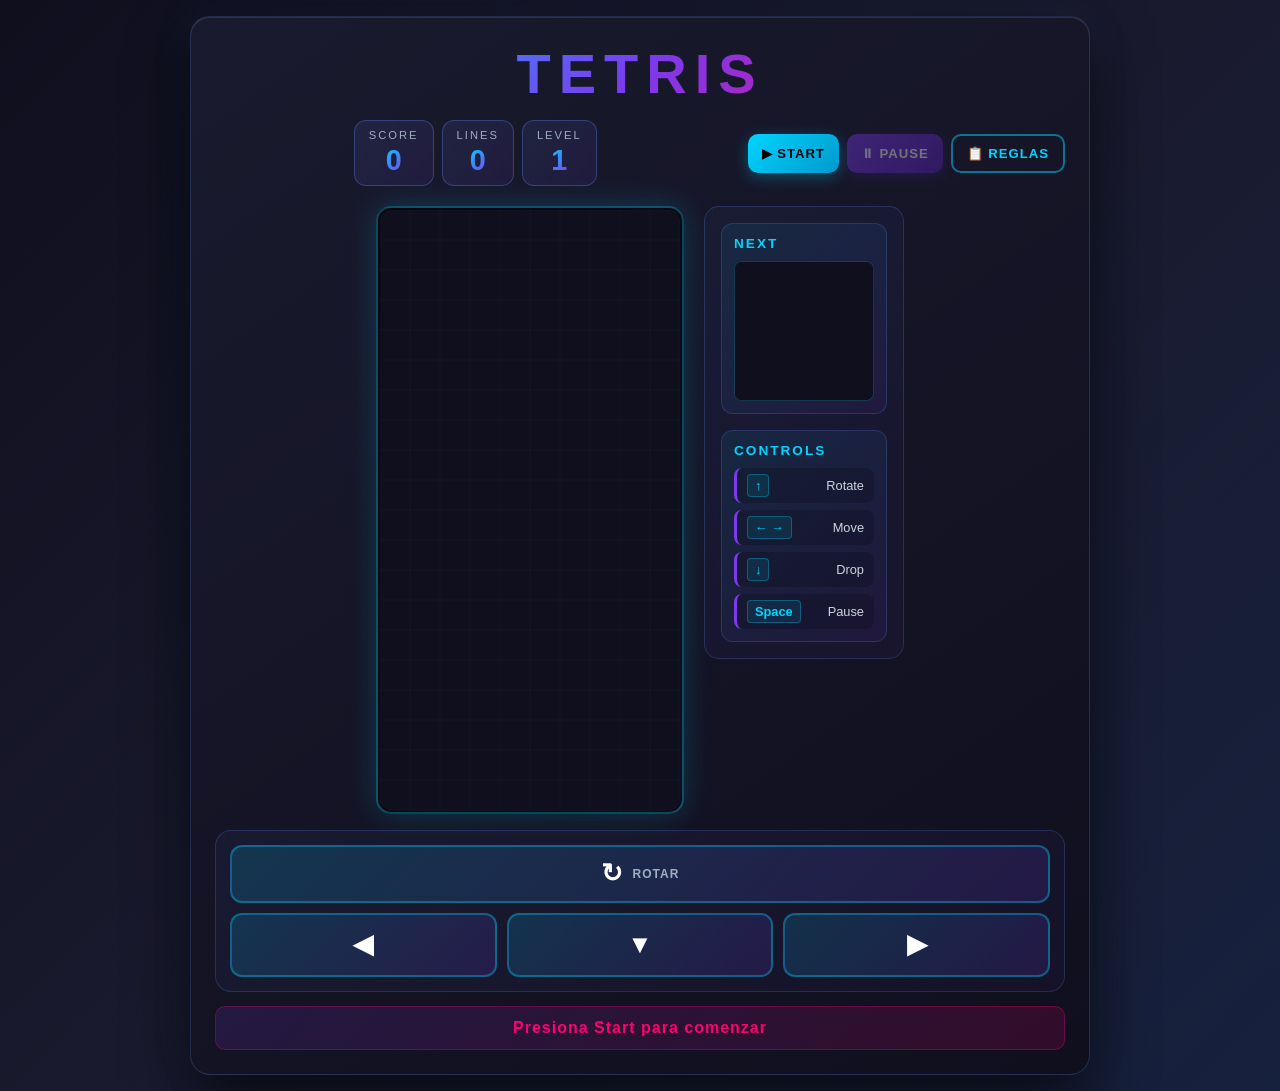
==== commit bc1ec0ad: "dfadf asddf" ====
--- a/index.html
+++ b/index.html
@@ -13,18 +13,30 @@
             <!-- Header -->
             <div class="header">
                 <h1>TETRIS</h1>
-                <div class="score-board">
-                    <div class="score-item">
-                        <span class="label">Score</span>
-                        <span class="value" id="score">0</span>
-                    </div>
-                    <div class="score-item">
-                        <span class="label">Lines</span>
-                        <span class="value" id="lines">0</span>
-                    </div>
-                    <div class="score-item">
-                        <span class="label">Level</span>
-                        <span class="value" id="level">1</span>
+                <div class="top-bar">
+                    <div class="score-board">
+                        <div class="score-item">
+                            <span class="label">Score</span>
+                            <span class="value" id="score">0</span>
+                        </div>
+                        <div class="score-item">
+                            <span class="label">Lines</span>
+                            <span class="value" id="lines">0</span>
+                        </div>
+                        <div class="score-item">
+                            <span class="label">Level</span>
+                            <span class="value" id="level">1</span>
+                        </div>
+                        <!-- Next piece visible en móvil dentro del header -->
+                        <div class="score-item next-mobile">
+                            <span class="label">Next</span>
+                            <canvas id="nextCanvasMobile" width="60" height="60"></canvas>
+                        </div>
+                    </div>
+                    <div class="header-buttons">
+                        <button id="startBtn" class="btn-primary">▶ Start</button>
+                        <button id="pauseBtn" class="btn-secondary" disabled>⏸ Pause</button>
+                        <button id="rulesBtn" class="btn-rules">📋 Reglas</button>
                     </div>
                 </div>
             </div>
@@ -47,16 +59,16 @@
             <div class="rules-modal" id="rulesModal">
                 <div class="rules-content">
                     <div class="rules-header">
-                        <h2>📋 Reglas del Juego</h2>
+                        <h2>Reglas del Juego</h2>
                         <button class="rules-close" id="rulesClose">✕</button>
                     </div>
                     <div class="rules-body">
                         <div class="rules-section">
-                            <h3>🎯 Objetivo</h3>
+                            <h3>Objetivo</h3>
                             <p>Completa líneas horizontales colocando las piezas que caen. Cada línea completa desaparece y suma puntos. ¡El juego termina cuando las piezas llegan al tope!</p>
                         </div>
                         <div class="rules-section">
-                            <h3>🕹️ Controles</h3>
+                            <h3> Controles</h3>
                             <div class="rules-controls">
                                 <div class="rules-control-item">
                                     <span class="rules-key">↑</span>
@@ -77,7 +89,7 @@
                             </div>
                         </div>
                         <div class="rules-section">
-                            <h3>⭐ Puntuación</h3>
+                            <h3> Puntuación</h3>
                             <div class="rules-score-table">
                                 <div class="rules-score-row">
                                     <span class="rules-score-label">1 línea</span>
@@ -98,11 +110,11 @@
                             </div>
                         </div>
                         <div class="rules-section">
-                            <h3>📈 Niveles</h3>
+                            <h3> Niveles</h3>
                             <p>Cada <strong>10 líneas</strong> completadas subes de nivel. Con cada nivel, las piezas caen más rápido. ¡Llega lo más lejos que puedas!</p>
                         </div>
                         <div class="rules-section">
-                            <h3>❓ Preguntas de Trivia</h3>
+                            <h3> Preguntas de Trivia</h3>
                             <p>Al completar líneas aparecerán preguntas sobre <strong>Transformaciones Lineales</strong>. El juego se pausa mientras respondes. Una respuesta correcta te da puntos extra.</p>
                             <div class="rules-nomenclature">
                                 <div class="rules-nomen-title">Temas que se evalúan:</div>
@@ -178,23 +190,11 @@
                             </div>
                         </div>
                     </div>
-                    <div class="side-buttons">
-                        <button id="startBtn" class="btn-primary">▶ Start</button>
-                        <button id="pauseBtn" class="btn-secondary" disabled>⏸ Pause</button>
-                        <button id="rulesBtn" class="btn-rules">📋 Reglas</button>
-                    </div>
-                </div>
-            </div>
-
-            <!-- Barra de botones móvil (debajo del canvas) -->
-            <div class="mobile-action-bar">
-                <button id="startBtnMobile" class="btn-primary">▶ Start</button>
-                <button id="pauseBtnMobile" class="btn-secondary" disabled>⏸ Pause</button>
-                <button id="rulesBtnMobile" class="btn-rules">📋 Reglas</button>
+                </div>
             </div>
 
             <!-- Controles táctiles -->
-            <div class="touch-controls">
+            <div class="touch-controls" id="touchControls">
                 <div class="touch-row">
                     <button class="touch-btn touch-btn-rotate" id="rotateBtnTouch">
                         <span class="touch-icon">↻</span>
@@ -222,42 +222,57 @@
     <script src="script.js"></script>
 
     <script>
-        // Modal de reglas
-        const allRulesBtns = [
-            document.getElementById('rulesBtn'),
-            document.getElementById('rulesBtnMobile')
-        ].filter(Boolean);
-        const rulesModal = document.getElementById('rulesModal');
-        const rulesClose = document.getElementById('rulesClose');
+        // ── Modal de reglas ──
+        const rulesModal    = document.getElementById('rulesModal');
+        const rulesClose    = document.getElementById('rulesClose');
         const rulesCloseBtn = document.getElementById('rulesCloseBtn');
 
-        allRulesBtns.forEach(btn => {
-            btn.addEventListener('click', () => rulesModal.classList.add('active'));
-        });
-        rulesClose.addEventListener('click', () => rulesModal.classList.remove('active'));
+        document.getElementById('rulesBtn').addEventListener('click', () => rulesModal.classList.add('active'));
+        rulesClose.addEventListener('click',    () => rulesModal.classList.remove('active'));
         rulesCloseBtn.addEventListener('click', () => rulesModal.classList.remove('active'));
-        rulesModal.addEventListener('click', (e) => {
+        rulesModal.addEventListener('click', e => {
             if (e.target === rulesModal) rulesModal.classList.remove('active');
         });
 
-        // Sincronizar botones Start/Pause móvil con los del side-panel
-        const startBtnDesktop = document.getElementById('startBtn');
-        const pauseBtnDesktop = document.getElementById('pauseBtn');
-        const startBtnMobile  = document.getElementById('startBtnMobile');
-        const pauseBtnMobile  = document.getElementById('pauseBtnMobile');
-
-        startBtnMobile.addEventListener('click', () => startBtnDesktop.click());
-        pauseBtnMobile.addEventListener('click', () => pauseBtnDesktop.click());
-
-        // Observar cambios de disabled en los botones desktop para reflejarlos en móvil
-        const syncDisabled = (source, target) => {
-            const observer = new MutationObserver(() => {
-                target.disabled = source.disabled;
-            });
-            observer.observe(source, { attributes: true, attributeFilter: ['disabled'] });
+        // El canvas móvil se dibuja automáticamente desde drawNext() en script.js
+
+        // ── Fix botón DOWN táctil: usar touchstart/touchend en vez de click ──
+        // Evita que el scroll/swipe interfiera con el botón de bajar
+        const downBtn = document.getElementById('downBtnTouch');
+
+        downBtn.addEventListener('touchstart', (e) => {
+            e.preventDefault();
+            e.stopPropagation();
+            // Disparar evento de teclado ArrowDown
+            document.dispatchEvent(new KeyboardEvent('keydown', { key: 'ArrowDown', bubbles: true }));
+        }, { passive: false });
+
+        downBtn.addEventListener('touchend', (e) => {
+            e.preventDefault();
+            e.stopPropagation();
+            document.dispatchEvent(new KeyboardEvent('keyup', { key: 'ArrowDown', bubbles: true }));
+        }, { passive: false });
+
+        // También arreglamos los demás botones táctiles con el mismo patrón
+        const touchMap = {
+            'rotateBtnTouch': 'ArrowUp',
+            'leftBtnTouch':   'ArrowLeft',
+            'rightBtnTouch':  'ArrowRight'
         };
-        syncDisabled(startBtnDesktop, startBtnMobile);
-        syncDisabled(pauseBtnDesktop, pauseBtnMobile);
+
+        Object.entries(touchMap).forEach(([id, key]) => {
+            const btn = document.getElementById(id);
+            btn.addEventListener('touchstart', (e) => {
+                e.preventDefault();
+                e.stopPropagation();
+                document.dispatchEvent(new KeyboardEvent('keydown', { key, bubbles: true }));
+            }, { passive: false });
+            btn.addEventListener('touchend', (e) => {
+                e.preventDefault();
+                e.stopPropagation();
+                document.dispatchEvent(new KeyboardEvent('keyup', { key, bubbles: true }));
+            }, { passive: false });
+        });
     </script>
 </body>
 </html>
--- a/style.css
+++ b/style.css
@@ -50,14 +50,24 @@
     -webkit-text-fill-color: transparent;
     background-clip: text;
     letter-spacing: clamp(3px, 2vw, 8px);
-    margin-bottom: 16px;
+    margin-bottom: 14px;
+}
+
+/* top-bar: scores + botones en la misma fila */
+.top-bar {
+    display: flex;
+    align-items: center;
+    justify-content: space-between;
+    gap: 12px;
+    flex-wrap: wrap;
 }
 
 .score-board {
     display: flex;
-    gap: 10px;
+    gap: 8px;
+    flex-wrap: wrap;
+    flex: 1;
     justify-content: center;
-    flex-wrap: wrap;
 }
 
 .score-item {
@@ -65,29 +75,54 @@
     flex-direction: column;
     align-items: center;
     background: linear-gradient(135deg, rgba(100,150,255,0.1), rgba(124,58,237,0.1));
-    padding: 10px 18px;
+    padding: 8px 14px;
     border-radius: 12px;
     border: 1px solid rgba(100,150,255,0.3);
-    flex: 1;
-    min-width: 80px;
-    max-width: 140px;
 }
 
 .score-item .label {
-    font-size: 0.75rem;
+    font-size: 0.7rem;
     color: #a0aec0;
     text-transform: uppercase;
     letter-spacing: 2px;
-    margin-bottom: 4px;
+    margin-bottom: 3px;
 }
 
 .score-item .value {
-    font-size: clamp(1.2rem, 4vw, 2rem);
+    font-size: clamp(1rem, 3.5vw, 1.8rem);
     font-weight: bold;
     background: linear-gradient(135deg, #00d4ff, #7c3aed);
     -webkit-background-clip: text;
     -webkit-text-fill-color: transparent;
     background-clip: text;
+}
+
+/* Next piece dentro del score-board en móvil */
+.next-mobile {
+    display: none;
+}
+
+.next-mobile canvas {
+    border-radius: 6px;
+    background: linear-gradient(135deg, #0f0f1e, #1a1a2e);
+    border: 1px solid rgba(0,212,255,0.2);
+    margin-top: 2px;
+}
+
+/* Botones en el header */
+.header-buttons {
+    display: flex;
+    gap: 8px;
+    flex-shrink: 0;
+}
+
+.header-buttons .btn-primary,
+.header-buttons .btn-secondary,
+.header-buttons .btn-rules {
+    padding: 10px 14px;
+    font-size: 0.82rem;
+    width: auto;
+    white-space: nowrap;
 }
 
 /* ── Game Container ── */
@@ -121,7 +156,7 @@
     height: 600px;
 }
 
-/* ── Side Panel (desktop) ── */
+/* ── Side Panel (solo desktop) ── */
 .side-panel {
     display: flex;
     flex-direction: column;
@@ -192,13 +227,7 @@
     font-size: 0.8rem;
 }
 
-.side-buttons {
-    display: flex;
-    flex-direction: column;
-    gap: 10px;
-}
-
-/* ── Botones ── */
+/* ── Botones globales ── */
 .btn-primary,
 .btn-secondary,
 .btn-rules {
@@ -258,24 +287,9 @@
     transform: none;
 }
 
-/* ── Barra de acciones móvil ── */
-.mobile-action-bar {
-    display: none;
-    gap: 10px;
-    margin-bottom: 14px;
-}
-
-.mobile-action-bar .btn-primary,
-.mobile-action-bar .btn-secondary,
-.mobile-action-bar .btn-rules {
-    flex: 1;
-    padding: 13px 8px;
-    font-size: 0.82rem;
-}
-
 /* ── Controles táctiles ── */
 .touch-controls {
-    display: none;
+    display: flex;
     flex-direction: column;
     gap: 10px;
     margin-bottom: 14px;
@@ -283,6 +297,7 @@
     background: linear-gradient(135deg, rgba(100,150,255,0.05), rgba(124,58,237,0.05));
     border-radius: 16px;
     border: 1px solid rgba(100,150,255,0.2);
+    touch-action: none;
 }
 
 .touch-row {
@@ -313,19 +328,22 @@
     user-select: none;
     -webkit-user-select: none;
     -webkit-touch-callout: none;
-    transition: all 0.1s ease;
-    min-height: 60px;
-}
-
-.touch-btn:active {
+    touch-action: none;
+    transition: background 0.1s ease, transform 0.1s ease;
+    min-height: 64px;
+}
+
+.touch-btn:active,
+.touch-btn.pressed {
     background: linear-gradient(135deg, rgba(0,212,255,0.45), rgba(124,58,237,0.45));
-    transform: scale(0.94);
+    transform: scale(0.93);
     border-color: #00d4ff;
 }
 
 .touch-icon {
-    font-size: 1.5rem;
+    font-size: 1.6rem;
     line-height: 1;
+    pointer-events: none;
 }
 
 .touch-label {
@@ -333,6 +351,7 @@
     letter-spacing: 1px;
     color: #a0aec0;
     text-transform: uppercase;
+    pointer-events: none;
 }
 
 .touch-btn-rotate {
@@ -623,10 +642,7 @@
     flex-shrink: 0;
 }
 
-.rules-close:hover {
-    background: rgba(255,0,110,0.4);
-    transform: scale(1.1);
-}
+.rules-close:hover { background: rgba(255,0,110,0.4); transform: scale(1.1); }
 
 .rules-body {
     display: flex;
@@ -649,19 +665,10 @@
     letter-spacing: 1.5px;
 }
 
-.rules-section p {
-    color: #cbd5e0;
-    font-size: 0.9rem;
-    line-height: 1.7;
-}
-
+.rules-section p { color: #cbd5e0; font-size: 0.9rem; line-height: 1.7; }
 .rules-section p strong { color: #00d4ff; }
 
-.rules-controls {
-    display: flex;
-    flex-direction: column;
-    gap: 7px;
-}
+.rules-controls { display: flex; flex-direction: column; gap: 7px; }
 
 .rules-control-item {
     display: flex;
@@ -688,11 +695,7 @@
     flex-shrink: 0;
 }
 
-.rules-score-table {
-    display: flex;
-    flex-direction: column;
-    gap: 7px;
-}
+.rules-score-table { display: flex; flex-direction: column; gap: 7px; }
 
 .rules-score-row {
     display: flex;
@@ -731,18 +734,10 @@
     transition: all 0.3s ease;
 }
 
-.rules-close-btn:hover {
-    transform: translateY(-2px);
-    box-shadow: 0 6px 25px rgba(0,212,255,0.5);
-}
+.rules-close-btn:hover { transform: translateY(-2px); box-shadow: 0 6px 25px rgba(0,212,255,0.5); }
 
 /* ── Nomenclaturas ── */
-.rules-nomenclature {
-    margin-top: 12px;
-    display: flex;
-    flex-direction: column;
-    gap: 8px;
-}
+.rules-nomenclature { margin-top: 12px; display: flex; flex-direction: column; gap: 8px; }
 
 .rules-nomen-title {
     font-size: 0.75rem;
@@ -776,75 +771,75 @@
     flex-shrink: 0;
 }
 
-.tag-blue   { background: rgba(0,212,255,0.12);   border: 1px solid rgba(0,212,255,0.4);   color: #00d4ff; }
-.tag-purple { background: rgba(124,58,237,0.2);    border: 1px solid rgba(124,58,237,0.5);   color: #a78bfa; }
-.tag-green  { background: rgba(0,255,127,0.1);     border: 1px solid rgba(0,255,127,0.35);   color: #00ff7f; }
-.tag-pink   { background: rgba(255,0,110,0.15);    border: 1px solid rgba(255,0,110,0.4);    color: #ff6eb4; }
+.tag-blue   { background: rgba(0,212,255,0.12);  border: 1px solid rgba(0,212,255,0.4);  color: #00d4ff; }
+.tag-purple { background: rgba(124,58,237,0.2);   border: 1px solid rgba(124,58,237,0.5); color: #a78bfa; }
+.tag-green  { background: rgba(0,255,127,0.1);    border: 1px solid rgba(0,255,127,0.35); color: #00ff7f; }
+.tag-pink   { background: rgba(255,0,110,0.15);   border: 1px solid rgba(255,0,110,0.4);  color: #ff6eb4; }
 
 /* ════════════════════════════════
    RESPONSIVE
 ════════════════════════════════ */
 
-/* Tablet / pantallas medianas */
 @media (max-width: 700px) {
+    /* Ocultar side panel en móvil */
     .side-panel { display: none; }
 
-    .mobile-action-bar {
-        display: flex;
+    /* Mostrar next piece en el header */
+    .next-mobile { display: flex; }
+
+    /* Top bar se apila verticalmente */
+    .top-bar {
+        flex-direction: column;
+        gap: 10px;
     }
 
-    .touch-controls {
-        display: flex;
+    .header-buttons {
+        width: 100%;
+        justify-content: stretch;
     }
 
-    .game-container {
-        justify-content: center;
+    .header-buttons .btn-primary,
+    .header-buttons .btn-secondary,
+    .header-buttons .btn-rules {
+        flex: 1;
+        padding: 12px 6px;
+        font-size: 0.78rem;
+        letter-spacing: 0.5px;
     }
 
+    .game-container { justify-content: center; }
+
     #gameCanvas {
-        width: min(300px, calc(100vw - 56px));
+        width: min(300px, calc(100vw - 48px));
         height: auto;
         aspect-ratio: 1 / 2;
     }
 
-    .game-wrapper {
-        padding: 14px;
-    }
-}
-
-/* Móvil pequeño */
+    .game-wrapper { padding: 12px; }
+
+    .score-board { gap: 6px; }
+    .score-item  { padding: 7px 10px; }
+}
+
 @media (max-width: 400px) {
     .game-wrapper { padding: 10px; }
-
-    .header h1 { margin-bottom: 10px; }
-
-    .score-item { padding: 8px 10px; }
-
-    .touch-btn { min-height: 54px; padding: 12px 8px; }
-
-    .touch-icon { font-size: 1.3rem; }
-
-    .mobile-action-bar .btn-primary,
-    .mobile-action-bar .btn-secondary,
-    .mobile-action-bar .btn-rules {
-        font-size: 0.75rem;
-        padding: 11px 4px;
-        letter-spacing: 0.5px;
+    .touch-btn { min-height: 58px; }
+    .touch-icon { font-size: 1.4rem; }
+
+    .header-buttons .btn-primary,
+    .header-buttons .btn-secondary,
+    .header-buttons .btn-rules {
+        font-size: 0.72rem;
+        padding: 10px 4px;
     }
 
-    .rules-nomen-item {
-        flex-direction: column;
-        align-items: flex-start;
-        gap: 5px;
-    }
-
-    .rules-content { padding: 16px; }
+    .rules-nomen-item { flex-direction: column; align-items: flex-start; gap: 5px; }
+    .rules-content  { padding: 16px; }
     .question-content { padding: 18px; }
 }
 
-/* Pantallas muy pequeñas */
 @media (max-width: 320px) {
-    .score-board { gap: 6px; }
-    .score-item { padding: 6px 8px; min-width: 70px; }
-    .touch-btn { min-height: 48px; }
+    .score-board { gap: 4px; }
+    .score-item  { padding: 6px 7px; }
+    .touch-btn   { min-height: 50px; }
 }
